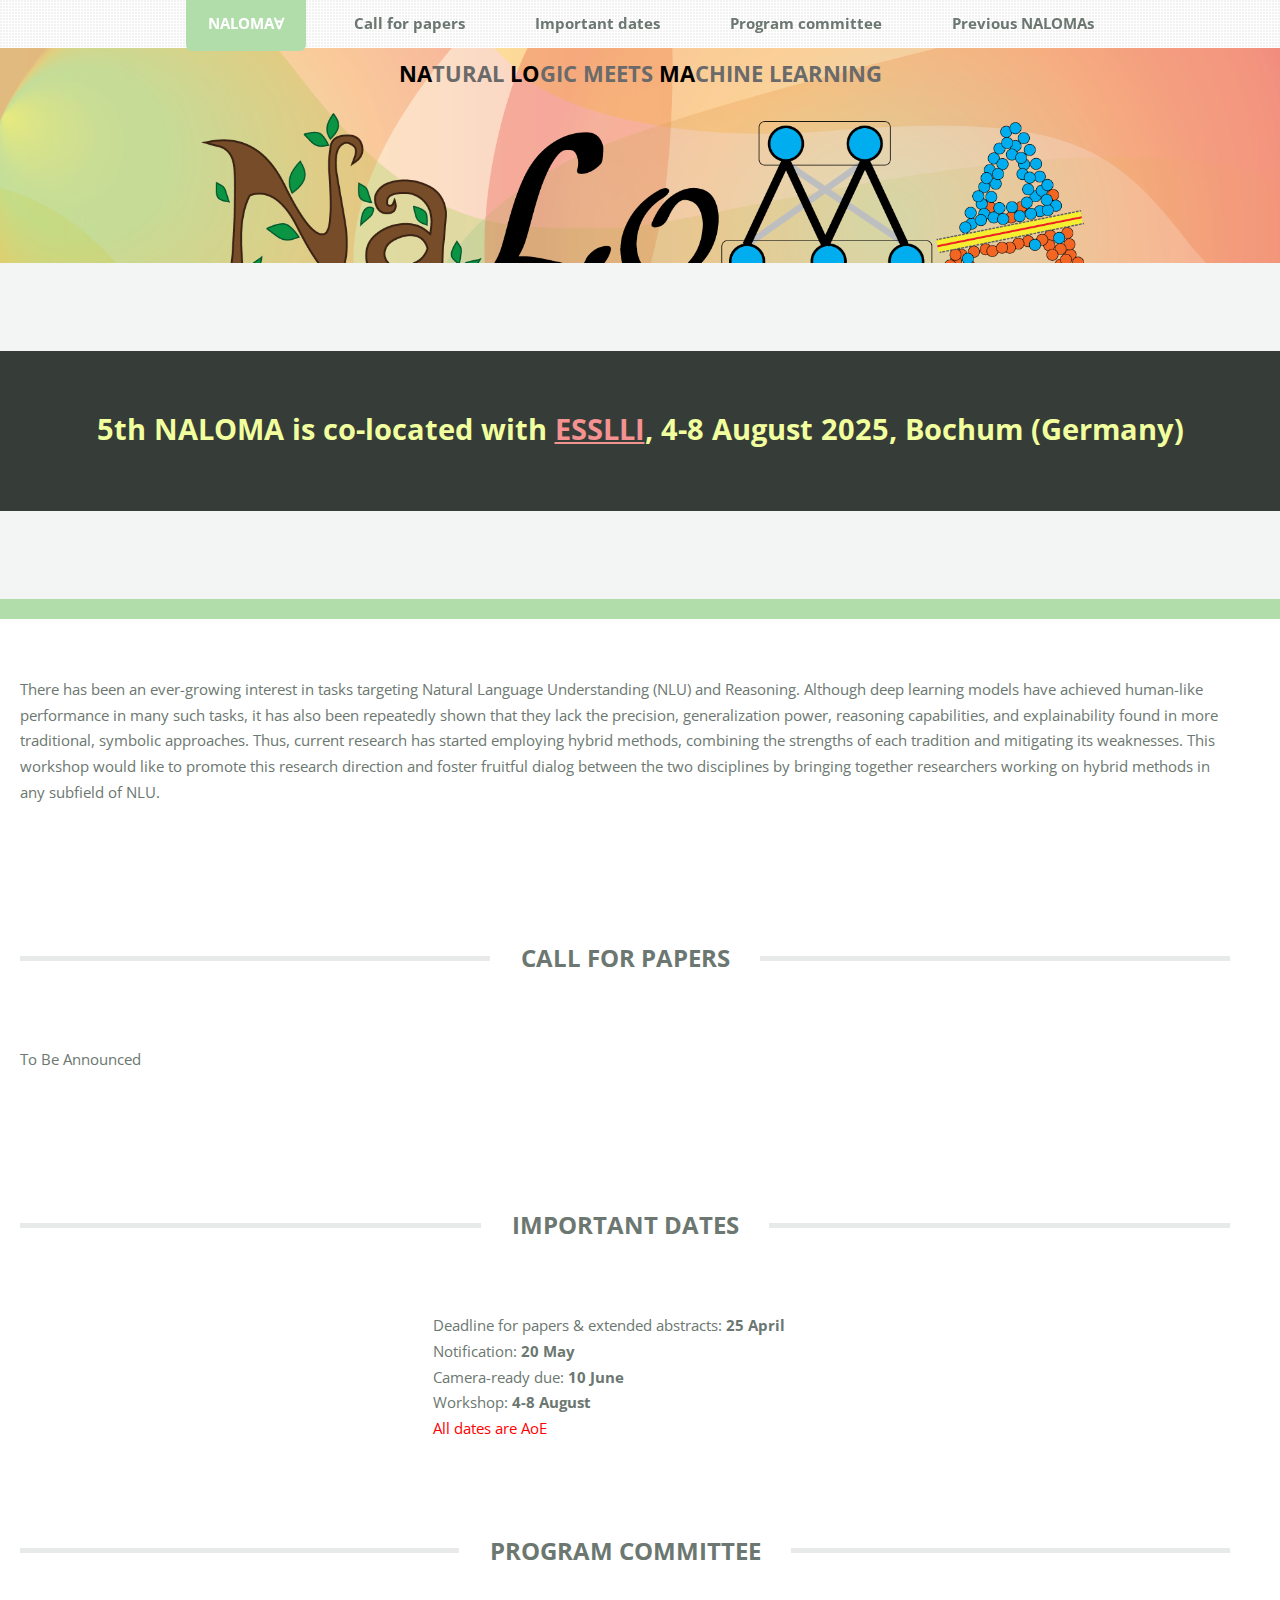
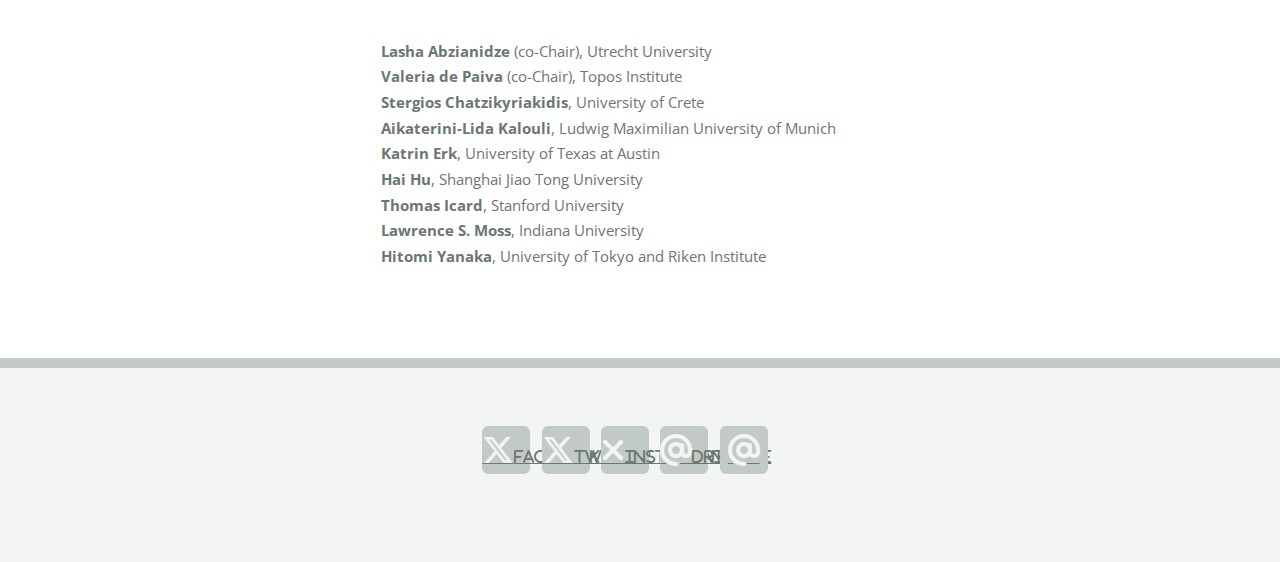
==== index.html @ 6dab135a "1s draft" ====
<!DOCTYPE HTML>
<!--
	TXT by HTML5 UP
	html5up.net | @ajlkn
	Free for personal and commercial use under the CCA 3.0 license (html5up.net/license)
-->
<html>
	<head>
		<title>NALOMA</title>
		<meta charset="utf-8" />
		<meta name="viewport" content="width=device-width, initial-scale=1, user-scalable=no" />
		<link rel="stylesheet" href="assets/css/main.css" />
		<link href="https://cdnjs.cloudflare.com/ajax/libs/font-awesome/6.5.0/css/all.min.css" rel="stylesheet">


	</head>
	<body class="homepage is-preload">
		<div id="page-wrapper">

			<!-- Header -->
				<header id="header">
					<div class="logo container">
						<div>
							<h1>NA</h1><p>tural</p> <h1>LO</h1><p>gic meets</p> <h1>MA</h1><p>chine learning</p> 
							<!-- <p>Natural Logic Meets Machine Learning</p> -->
						</div>
					</div>
				</header>

			<!-- Nav -->
				<nav id="nav">
					<ul>
						<li class="current"><a href="index.html">NALOMA∀</a></li>
						<li><a href="#call-for-papers">Call for papers</a></li>
						<li><a href="#important-dates">Important dates</a></li>
						<li><a href="#program-committee">Program committee</a></li>
						<!-- <li><a href="left-sidebar.html">left sidebar</a></li>
						<li><a href="right-sidebar.html">right sidebar</a></li>
						<li><a href="no-sidebar.html">no sidebar</a></li> -->
						<li>
							<a href="#">Previous NALOMAs</a>
							<ul>
								<li><a href="https://aclanthology.org/venues/naloma/">ACL Anthology Proceedings</a></li>
								<li><a href="https://sites.google.com/view/naloma4">NALOMA IV (2023)</a></li>
								<li><a href="https://sites.google.com/view/naloma22">NALOMA III (2022)</a></li>
								<li><a href="https://typo.uni-konstanz.de/naloma21/">NALOMA II (2021)</a></li>
								<li><a href="http://web.archive.org/web/20200923002008/https://typo.uni-konstanz.de/naloma20/">NALOMA I (2020)</a></li>
							</ul>
						</li>
					</ul>
				</nav>

			<!-- Banner -->
				<section id="banner">
					<div class="content">
						<h2>5th NALOMA is co-located with <a href="https://2025.esslli.eu/">ESSLLI</a>, 4-8 August 2025, Bochum (Germany)</h2>
						<!-- <a href="#main" class="button scrolly">Alright let's go</a> -->
					</div>
				</section>

			<!-- Main -->
				<section id="main">
					<div class="container">
						<div class="row gtr-200">
							<!-- <div class="col-12"> -->

								<!-- Highlight -->
									<!-- <section class="box highlight">
										<ul class="special">
											<li><a href="#" class="icon solid fa-search"><span class="label">Magnifier</span></a></li>
											<li><a href="#" class="icon solid fa-tablet-alt"><span class="label">Tablet</span></a></li>
											<li><a href="#" class="icon solid fa-flask"><span class="label">Flask</span></a></li>
											<li><a href="#" class="icon solid fa-cog"><span class="label">Cog?</span></a></li>
										</ul>
										<header>
											<h2>A random assortment of icons in circles</h2>
											<p>And some text that attempts to explain their significance</p>
										</header>
										<p>
											Phasellus quam turpis, feugiat sit amet ornare in, hendrerit in lectus. Praesent semper mod quis eget mi. Etiam eu<br />
											ante risus. Aliquam erat volutpat. Aliquam luctus et mattis lectus amet pulvinar. Nam nec turpis consequat.
										</p>
									</section> -->

							<!-- </div> -->
							<div class="col-12">

								<!-- Intro -->
									<section id="intro" class="box features">
										<!-- <h2 class="major"><span></span></h2> -->
										<div>
											<div class="row">
												<p>
													There has been an ever-growing interest in tasks targeting Natural Language Understanding (NLU) and Reasoning. Although deep learning models have achieved human-like performance in many such tasks, it has also been repeatedly shown that they lack the precision, generalization power, reasoning capabilities, and explainability found in more traditional, symbolic approaches. Thus, current research has started employing hybrid methods, combining the strengths of each tradition and mitigating its weaknesses. This workshop would like to promote this research direction and foster fruitful dialog between the two disciplines by bringing together researchers working on hybrid methods in any subfield of NLU.
												</p>
											</div>
										</div>
									</section>
								
								<!-- Call for papers -->
									<section id="call-for-papers" class="box features">
										<h2 class="major"><span>Call for Papers</span></h2>
										<div>
											<div class="row">
												<p>
													To Be Announced
												</p>
											</div>
										</div>
									</section>

								<!-- Important dates -->
									<section id="important-dates" class="box features">
										<h2 class="major"><span>Important Dates</span></h2>
										<div>
											<div class="row">
												<ul class="listing">
													<li>Deadline for papers &amp; extended abstracts: <b>25 April</b></li>
													<li>Notification: <b>20 May</b></li>
													<li>Camera-ready due: <b>10 June</b></li>
													<li>Workshop: <b>4-8 August</b></li>
													<li style="color:red">All dates are AoE</li>
												</ul>
											</div>
										</div>
									</section>
								<!-- Program committe -->
									<section id="program-committee" class="box features">
										<h2 class="major"><span>Program Committee</span></h2>
										<div>
											<div class="row">
												<ul class="listing">
													<li><b>Lasha Abzianidze</b> (co-Chair), Utrecht University</li>
													<li><b>Valeria de Paiva</b> (co-Chair), Topos Institute</li>
													<li><b>Stergios Chatzikyriakidis</b>, University of Crete</li>
													<li><b>Aikaterini-Lida Kalouli</b>, Ludwig Maximilian University of Munich</li>
													<li><b>Katrin Erk</b>, University of Texas at Austin</li>
													<li><b>Hai Hu</b>, Shanghai Jiao Tong University</li>
													<li><b>Thomas Icard</b>, Stanford University</li>
													<li><b>Lawrence S. Moss</b>, Indiana University</li>
													<li><b>Hitomi Yanaka</b>, University of Tokyo and Riken Institute</li>
												</ul>
											</div>
										</div>
									</section>

							</div>
						</div>
					</div>
				</section>

			<!-- Footer -->
				<footer id="footer">
					<div class="container">
						<div class="row gtr-200">
							<!-- <div class="col-12"> -->

								<!-- About -->
									<!-- <section>
										<h2 class="major"><span>What's this about?</span></h2>
										<p>
											This is <strong>TXT</strong>, yet another free responsive site template designed by
											<a href="http://twitter.com/ajlkn">AJ</a> for <a href="http://html5up.net">HTML5 UP</a>. It's released under the
											<a href="http://html5up.net/license/">Creative Commons Attribution</a> license so feel free to use it for
											whatever you're working on (personal or commercial), just be sure to give us credit for the design.
											That's basically it :)
										</p>
									</section> -->

							<!-- </div> -->
							<div class="col-12">

								<!-- Contact -->
									<section>
										<!-- <h2 class="major"><span>Get in touch</span></h2> -->
										<ul class="contact">
											<li><a class="fab fa-x-twitter" href="#"><span class="label">Facebook</span></a></li>
											<li><a class="fa-brands fa-x-twitter" href="#"><span class="label">Twitter</span></a></li>
											<li><a class="fas fa-times" href="#"><span class="label">Instagram</span></a></li>
											<li><a class="fab fa-at" href="#"><span class="label">Dribbble</span></a></li>
											<li><a class="fa fa-at" href="#"></a></li>
										</ul>
									</section>

							</div>
						</div>

						<!-- Copyright -->
							<!-- <div id="copyright">
								<ul class="menu">
									<li>&copy; Untitled. All rights reserved</li><li>Design: <a href="http://html5up.net">HTML5 UP</a></li>
								</ul>
							</div> -->
					</div>
				</footer>

		</div>

		<!-- Scripts -->
			<script src="assets/js/jquery.min.js"></script>
			<script src="assets/js/jquery.dropotron.min.js"></script>
			<script src="assets/js/jquery.scrolly.min.js"></script>
			<script src="assets/js/browser.min.js"></script>
			<script src="assets/js/breakpoints.min.js"></script>
			<script src="assets/js/util.js"></script>
			<script src="assets/js/main.js"></script>

	</body>
</html>
---- assets/css/main.css ----
@import url("fontawesome-all.min.css");
@import url("https://fonts.googleapis.com/css?family=Open+Sans:400,400italic,700,700italic|Open+Sans+Condensed:700");

/*
	TXT by HTML5 UP
	html5up.net | @ajlkn
	Free for personal and commercial use under the CCA 3.0 license (html5up.net/license)
*/

html, body, div, span, applet, object,
iframe, h1, h2, h3, h4, h5, h6, p, blockquote,
pre, a, abbr, acronym, address, big, cite,
code, del, dfn, em, img, ins, kbd, q, s, samp,
small, strike, strong, sub, sup, tt, var, b,
u, i, center, dl, dt, dd, ol, ul, li, fieldset,
form, label, legend, table, caption, tbody,
tfoot, thead, tr, th, td, article, aside,
canvas, details, embed, figure, figcaption,
footer, header, hgroup, menu, nav, output, ruby,
section, summary, time, mark, audio, video {
	margin: 0;
	padding: 0;
	border: 0;
	font-size: 100%;
	font: inherit;
	vertical-align: baseline;}

article, aside, details, figcaption, figure,
footer, header, hgroup, menu, nav, section {
	display: block;}

body {
	line-height: 1;
}

ol, ul {
	list-style: none;
}

blockquote, q {
	quotes: none;
}

	blockquote:before, blockquote:after, q:before, q:after {
		content: '';
		content: none;
	}

table {
	border-collapse: collapse;
	border-spacing: 0;
}

body {
	-webkit-text-size-adjust: none;
}

mark {
	background-color: transparent;
	color: inherit;
}

input::-moz-focus-inner {
	border: 0;
	padding: 0;
}

input, select, textarea {
	-moz-appearance: none;
	-webkit-appearance: none;
	-ms-appearance: none;
	appearance: none;
}

/* Basic */

	html {
		box-sizing: border-box;
	}

	*, *:before, *:after {
		box-sizing: inherit;
	}

	body {
		background: #f2f5f3;
	}

		body.is-preload *, body.is-preload *:before, body.is-preload *:after {
			-moz-animation: none !important;
			-webkit-animation: none !important;
			-ms-animation: none !important;
			animation: none !important;
			-moz-transition: none !important;
			-webkit-transition: none !important;
			-ms-transition: none !important;
			transition: none !important;
		}

	body, input, textarea, select {
		font-family: 'Open Sans', sans-serif;
		font-weight: 400;
		color: #6b7770;
		font-size: 13pt;
		line-height: 2em;
	}

	h1, h2, h3, h4, h5, h6 {
		font-family: 'Open Sans Condensed', sans-serif;
		font-weight: 700;
		text-transform: uppercase;
		color: #6b7770;
		margin: 0 0 0.5em 0;
		line-height: 1.3;
	}

	h1 a, h2 a, h3 a, h4 a, h5 a, h6 a {
		text-decoration: none;
		color: inherit;
	}

	h2 {
		font-size: 1.65em;
	}

		h2.major {
			position: relative;
			border-top: solid 5px #e7eae8;
			font-size: 1.65em;
			text-align: center;
			margin: 0 0 3em 0;
			top: 0.775em;
		}

			h2.major span {
				background: #fff;
				position: relative;
				display: inline-block;
				top: -0.775em;
				padding: 0 1.25em 0 1.25em;
			}

	h3, h4 {
		font-size: 1.25em;
	}

	a {
		color: #006376;
		text-decoration: underline;
	}

		a:hover {
			text-decoration: none;
		}

	b, strong {
		font-weight: 700;
		color: #6b7770;
	}

	i, em {
		font-style: italic;
	}

	br.clear {
		clear: both;
	}

	sub {
		position: relative;
		top: 0.5em;
		font-size: 0.8em;
	}

	sup {
		position: relative;
		top: -0.5em;
		font-size: 0.8em;
	}

	hr {
		border: 0;
		border-top: solid 2px #E7EAE8;
		margin: 0 0 3em 0;
	}

	blockquote {
		border-left: solid 5px #E7EAE8;
		padding: 1em 0 1em 1.5em;
		font-style: italic;
	}

	p, ul, ol, dl, table {
		margin-bottom: 3em;
	}

/* Section/Article */

	section, article {
		margin-bottom: 6em;
	}

		section > :last-child, section:last-child, article > :last-child, article:last-child {
			margin-bottom: 0;
		}

		.col-12 > section:before {
			content: ''; /* Creates an empty pseudo-element */
			display: block; /* Ensures it behaves like a block element */
			height: 60px; /* Adjust the height to create the offset */
			margin-top: -60px; /* Moves the element up to counteract the added space */
		}

	header > p {
		display: block;
		font-family: 'Open Sans Condensed', sans-serif;
		font-weight: 700;
		text-transform: uppercase;
		color: #c1cac5;
	}


/* Container */

	.container {
		margin: 0 auto;
		max-width: 100%;
		width: 64em;
	}

		@media screen and (max-width: 1680px) {

			.container {
				width: 75em;
			}

		}

		@media screen and (max-width: 1280px) {

			.container {
				width: calc(100% - 100px);
			}

		}

		@media screen and (max-width: 980px) {

			.container {
				width: calc(100% - 100px);
			}

		}

		@media screen and (max-width: 736px) {

			.container {
				width: calc(100% - 40px);
			}

		}

		@media screen and (max-width: 360px) {

			.container {
				width: calc(100% - 30px);
			}

		}

/* Row */

	.row {
		display: flex;
		flex-wrap: wrap;
		box-sizing: border-box;
		align-items: stretch;
	}

		.row > * {
			box-sizing: border-box;
		}

		.row.gtr-uniform > * > :last-child {
			margin-bottom: 0;
		}

		.row.aln-left {
			justify-content: flex-start;
		}

		.row.aln-center {
			justify-content: center;
		}

		.row.aln-right {
			justify-content: flex-end;
		}

		.row.aln-top {
			align-items: flex-start;
		}

		.row.aln-middle {
			align-items: center;
		}

		.row.aln-bottom {
			align-items: flex-end;
		}

		.row > .imp {
			order: -1;
		}

		.row > .col-1 {
			width: 8.33333%;
		}

		.row > .off-1 {
			margin-left: 8.33333%;
		}

		.row > .col-2 {
			width: 16.66667%;
		}

		.row > .off-2 {
			margin-left: 16.66667%;
		}

		.row > .col-3 {
			width: 25%;
		}

		.row > .off-3 {
			margin-left: 25%;
		}

		.row > .col-4 {
			width: 33.33333%;
		}

		.row > .off-4 {
			margin-left: 33.33333%;
		}

		.row > .col-5 {
			width: 41.66667%;
		}

		.row > .off-5 {
			margin-left: 41.66667%;
		}

		.row > .col-6 {
			width: 50%;
		}

		.row > .off-6 {
			margin-left: 50%;
		}

		.row > .col-7 {
			width: 58.33333%;
		}

		.row > .off-7 {
			margin-left: 58.33333%;
		}

		.row > .col-8 {
			width: 66.66667%;
		}

		.row > .off-8 {
			margin-left: 66.66667%;
		}

		.row > .col-9 {
			width: 75%;
		}

		.row > .off-9 {
			margin-left: 75%;
		}

		.row > .col-10 {
			width: 83.33333%;
		}

		.row > .off-10 {
			margin-left: 83.33333%;
		}

		.row > .col-11 {
			width: 91.66667%;
		}

		.row > .off-11 {
			margin-left: 91.66667%;
		}

		.row > .col-12 {
			width: 100%;
		}

		.row > .off-12 {
			margin-left: 100%;
		}

		.row.gtr-0 {
			margin-top: 0px;
			margin-left: 0px;
		}

			.row.gtr-0 > * {
				padding: 0px 0 0 0px;
			}

			.row.gtr-0.gtr-uniform {
				margin-top: 0px;
			}

				.row.gtr-0.gtr-uniform > * {
					padding-top: 0px;
				}

		.row.gtr-25 {
			margin-top: -12.5px;
			margin-left: -12.5px;
		}

			.row.gtr-25 > * {
				padding: 12.5px 0 0 12.5px;
			}

			.row.gtr-25.gtr-uniform {
				margin-top: -12.5px;
			}

				.row.gtr-25.gtr-uniform > * {
					padding-top: 12.5px;
				}

		.row.gtr-50 {
			margin-top: -25px;
			margin-left: -25px;
		}

			.row.gtr-50 > * {
				padding: 25px 0 0 25px;
			}

			.row.gtr-50.gtr-uniform {
				margin-top: -25px;
			}

				.row.gtr-50.gtr-uniform > * {
					padding-top: 25px;
				}

		.row {
			margin-top: -50px;
			margin-left: -50px;
		}

			.row > * {
				padding: 50px 0 0 50px;
			}

			.row.gtr-uniform {
				margin-top: -50px;
			}

				.row.gtr-uniform > * {
					padding-top: 50px;
				}

		.row.gtr-150 {
			margin-top: -75px;
			margin-left: -75px;
		}

			.row.gtr-150 > * {
				padding: 75px 0 0 75px;
			}

			.row.gtr-150.gtr-uniform {
				margin-top: -75px;
			}

				.row.gtr-150.gtr-uniform > * {
					padding-top: 75px;
				}

		.row.gtr-200 {
			margin-top: -100px;
			margin-left: -100px;
		}

			.row.gtr-200 > * {
				padding: 100px 0 0 100px;
			}

			.row.gtr-200.gtr-uniform {
				margin-top: -100px;
			}

				.row.gtr-200.gtr-uniform > * {
					padding-top: 100px;
				}

		@media screen and (max-width: 1680px) {

			.row {
				display: flex;
				flex-wrap: wrap;
				box-sizing: border-box;
				align-items: stretch;
			}

				.row > * {
					box-sizing: border-box;
				}

				.row.gtr-uniform > * > :last-child {
					margin-bottom: 0;
				}

				.row.aln-left {
					justify-content: flex-start;
				}

				.row.aln-center {
					justify-content: center;
				}

				.row.aln-right {
					justify-content: flex-end;
				}

				.row.aln-top {
					align-items: flex-start;
				}

				.row.aln-middle {
					align-items: center;
				}

				.row.aln-bottom {
					align-items: flex-end;
				}

				.row > .imp-xlarge {
					order: -1;
				}

				.row > .col-1-xlarge {
					width: 8.33333%;
				}

				.row > .off-1-xlarge {
					margin-left: 8.33333%;
				}

				.row > .col-2-xlarge {
					width: 16.66667%;
				}

				.row > .off-2-xlarge {
					margin-left: 16.66667%;
				}

				.row > .col-3-xlarge {
					width: 25%;
				}

				.row > .off-3-xlarge {
					margin-left: 25%;
				}

				.row > .col-4-xlarge {
					width: 33.33333%;
				}

				.row > .off-4-xlarge {
					margin-left: 33.33333%;
				}

				.row > .col-5-xlarge {
					width: 41.66667%;
				}

				.row > .off-5-xlarge {
					margin-left: 41.66667%;
				}

				.row > .col-6-xlarge {
					width: 50%;
				}

				.row > .off-6-xlarge {
					margin-left: 50%;
				}

				.row > .col-7-xlarge {
					width: 58.33333%;
				}

				.row > .off-7-xlarge {
					margin-left: 58.33333%;
				}

				.row > .col-8-xlarge {
					width: 66.66667%;
				}

				.row > .off-8-xlarge {
					margin-left: 66.66667%;
				}

				.row > .col-9-xlarge {
					width: 75%;
				}

				.row > .off-9-xlarge {
					margin-left: 75%;
				}

				.row > .col-10-xlarge {
					width: 83.33333%;
				}

				.row > .off-10-xlarge {
					margin-left: 83.33333%;
				}

				.row > .col-11-xlarge {
					width: 91.66667%;
				}

				.row > .off-11-xlarge {
					margin-left: 91.66667%;
				}

				.row > .col-12-xlarge {
					width: 100%;
				}

				.row > .off-12-xlarge {
					margin-left: 100%;
				}

				.row.gtr-0 {
					margin-top: 0px;
					margin-left: 0px;
				}

					.row.gtr-0 > * {
						padding: 0px 0 0 0px;
					}

					.row.gtr-0.gtr-uniform {
						margin-top: 0px;
					}

						.row.gtr-0.gtr-uniform > * {
							padding-top: 0px;
						}

				.row.gtr-25 {
					margin-top: -12.5px;
					margin-left: -12.5px;
				}

					.row.gtr-25 > * {
						padding: 12.5px 0 0 12.5px;
					}

					.row.gtr-25.gtr-uniform {
						margin-top: -12.5px;
					}

						.row.gtr-25.gtr-uniform > * {
							padding-top: 12.5px;
						}

				.row.gtr-50 {
					margin-top: -25px;
					margin-left: -25px;
				}

					.row.gtr-50 > * {
						padding: 25px 0 0 25px;
					}

					.row.gtr-50.gtr-uniform {
						margin-top: -25px;
					}

						.row.gtr-50.gtr-uniform > * {
							padding-top: 25px;
						}

				.row {
					margin-top: -50px;
					margin-left: -50px;
				}

					.row > * {
						padding: 50px 0 0 50px;
					}

					.row.gtr-uniform {
						margin-top: -50px;
					}

						.row.gtr-uniform > * {
							padding-top: 50px;
						}

				.row.gtr-150 {
					margin-top: -75px;
					margin-left: -75px;
				}

					.row.gtr-150 > * {
						padding: 75px 0 0 75px;
					}

					.row.gtr-150.gtr-uniform {
						margin-top: -75px;
					}

						.row.gtr-150.gtr-uniform > * {
							padding-top: 75px;
						}

				.row.gtr-200 {
					margin-top: -100px;
					margin-left: -100px;
				}

					.row.gtr-200 > * {
						padding: 100px 0 0 100px;
					}

					.row.gtr-200 .col-12 {
						padding: 50px 0 0 50px;
					}

					.row.gtr-200.gtr-uniform {
						margin-top: -100px;
					}

						.row.gtr-200.gtr-uniform > * {
							padding-top: 100px;
						}

		}

		@media screen and (max-width: 1280px) {

			.row {
				display: flex;
				flex-wrap: wrap;
				box-sizing: border-box;
				align-items: stretch;
			}

				.row > * {
					box-sizing: border-box;
				}

				.row.gtr-uniform > * > :last-child {
					margin-bottom: 0;
				}

				.row.aln-left {
					justify-content: flex-start;
				}

				.row.aln-center {
					justify-content: center;
				}

				.row.aln-right {
					justify-content: flex-end;
				}

				.row.aln-top {
					align-items: flex-start;
				}

				.row.aln-middle {
					align-items: center;
				}

				.row.aln-bottom {
					align-items: flex-end;
				}

				.row > .imp-large {
					order: -1;
				}

				.row > .col-1-large {
					width: 8.33333%;
				}

				.row > .off-1-large {
					margin-left: 8.33333%;
				}

				.row > .col-2-large {
					width: 16.66667%;
				}

				.row > .off-2-large {
					margin-left: 16.66667%;
				}

				.row > .col-3-large {
					width: 25%;
				}

				.row > .off-3-large {
					margin-left: 25%;
				}

				.row > .col-4-large {
					width: 33.33333%;
				}

				.row > .off-4-large {
					margin-left: 33.33333%;
				}

				.row > .col-5-large {
					width: 41.66667%;
				}

				.row > .off-5-large {
					margin-left: 41.66667%;
				}

				.row > .col-6-large {
					width: 50%;
				}

				.row > .off-6-large {
					margin-left: 50%;
				}

				.row > .col-7-large {
					width: 58.33333%;
				}

				.row > .off-7-large {
					margin-left: 58.33333%;
				}

				.row > .col-8-large {
					width: 66.66667%;
				}

				.row > .off-8-large {
					margin-left: 66.66667%;
				}

				.row > .col-9-large {
					width: 75%;
				}

				.row > .off-9-large {
					margin-left: 75%;
				}

				.row > .col-10-large {
					width: 83.33333%;
				}

				.row > .off-10-large {
					margin-left: 83.33333%;
				}

				.row > .col-11-large {
					width: 91.66667%;
				}

				.row > .off-11-large {
					margin-left: 91.66667%;
				}

				.row > .col-12-large {
					width: 100%;
				}

				.row > .off-12-large {
					margin-left: 100%;
				}

				.row.gtr-0 {
					margin-top: 0px;
					margin-left: 0px;
				}

					.row.gtr-0 > * {
						padding: 0px 0 0 0px;
					}

					.row.gtr-0.gtr-uniform {
						margin-top: 0px;
					}

						.row.gtr-0.gtr-uniform > * {
							padding-top: 0px;
						}

				.row.gtr-25 {
					margin-top: -10px;
					margin-left: -10px;
				}

					.row.gtr-25 > * {
						padding: 10px 0 0 10px;
					}

					.row.gtr-25.gtr-uniform {
						margin-top: -10px;
					}

						.row.gtr-25.gtr-uniform > * {
							padding-top: 10px;
						}

				.row.gtr-50 {
					margin-top: -20px;
					margin-left: -20px;
				}

					.row.gtr-50 > * {
						padding: 20px 0 0 20px;
					}

					.row.gtr-50.gtr-uniform {
						margin-top: -20px;
					}

						.row.gtr-50.gtr-uniform > * {
							padding-top: 20px;
						}

				.row {
					margin-top: -40px;
					margin-left: -40px;
				}

					.row > * {
						padding: 40px 0 0 40px;
					}

					.row.gtr-uniform {
						margin-top: -40px;
					}

						.row.gtr-uniform > * {
							padding-top: 40px;
						}

				.row.gtr-150 {
					margin-top: -60px;
					margin-left: -60px;
				}

					.row.gtr-150 > * {
						padding: 60px 0 0 60px;
					}

					.row.gtr-150.gtr-uniform {
						margin-top: -60px;
					}

						.row.gtr-150.gtr-uniform > * {
							padding-top: 60px;
						}

				.row.gtr-200 {
					margin-top: -80px;
					margin-left: -80px;
				}

					.row.gtr-200 > * {
						padding: 80px 0 0 80px;
					}

					.row.gtr-200.gtr-uniform {
						margin-top: -80px;
					}

						.row.gtr-200.gtr-uniform > * {
							padding-top: 80px;
						}

		}

		@media screen and (max-width: 980px) {

			.row {
				display: flex;
				flex-wrap: wrap;
				box-sizing: border-box;
				align-items: stretch;
			}

				.row > * {
					box-sizing: border-box;
				}

				.row.gtr-uniform > * > :last-child {
					margin-bottom: 0;
				}

				.row.aln-left {
					justify-content: flex-start;
				}

				.row.aln-center {
					justify-content: center;
				}

				.row.aln-right {
					justify-content: flex-end;
				}

				.row.aln-top {
					align-items: flex-start;
				}

				.row.aln-middle {
					align-items: center;
				}

				.row.aln-bottom {
					align-items: flex-end;
				}

				.row > .imp-medium {
					order: -1;
				}

				.row > .col-1-medium {
					width: 8.33333%;
				}

				.row > .off-1-medium {
					margin-left: 8.33333%;
				}

				.row > .col-2-medium {
					width: 16.66667%;
				}

				.row > .off-2-medium {
					margin-left: 16.66667%;
				}

				.row > .col-3-medium {
					width: 25%;
				}

				.row > .off-3-medium {
					margin-left: 25%;
				}

				.row > .col-4-medium {
					width: 33.33333%;
				}

				.row > .off-4-medium {
					margin-left: 33.33333%;
				}

				.row > .col-5-medium {
					width: 41.66667%;
				}

				.row > .off-5-medium {
					margin-left: 41.66667%;
				}

				.row > .col-6-medium {
					width: 50%;
				}

				.row > .off-6-medium {
					margin-left: 50%;
				}

				.row > .col-7-medium {
					width: 58.33333%;
				}

				.row > .off-7-medium {
					margin-left: 58.33333%;
				}

				.row > .col-8-medium {
					width: 66.66667%;
				}

				.row > .off-8-medium {
					margin-left: 66.66667%;
				}

				.row > .col-9-medium {
					width: 75%;
				}

				.row > .off-9-medium {
					margin-left: 75%;
				}

				.row > .col-10-medium {
					width: 83.33333%;
				}

				.row > .off-10-medium {
					margin-left: 83.33333%;
				}

				.row > .col-11-medium {
					width: 91.66667%;
				}

				.row > .off-11-medium {
					margin-left: 91.66667%;
				}

				.row > .col-12-medium {
					width: 100%;
				}

				.row > .off-12-medium {
					margin-left: 100%;
				}

				.row.gtr-0 {
					margin-top: 0px;
					margin-left: 0px;
				}

					.row.gtr-0 > * {
						padding: 0px 0 0 0px;
					}

					.row.gtr-0.gtr-uniform {
						margin-top: 0px;
					}

						.row.gtr-0.gtr-uniform > * {
							padding-top: 0px;
						}

				.row.gtr-25 {
					margin-top: -12.5px;
					margin-left: -12.5px;
				}

					.row.gtr-25 > * {
						padding: 12.5px 0 0 12.5px;
					}

					.row.gtr-25.gtr-uniform {
						margin-top: -12.5px;
					}

						.row.gtr-25.gtr-uniform > * {
							padding-top: 12.5px;
						}

				.row.gtr-50 {
					margin-top: -25px;
					margin-left: -25px;
				}

					.row.gtr-50 > * {
						padding: 25px 0 0 25px;
					}

					.row.gtr-50.gtr-uniform {
						margin-top: -25px;
					}

						.row.gtr-50.gtr-uniform > * {
							padding-top: 25px;
						}

				.row {
					margin-top: -50px;
					margin-left: -50px;
				}

					.row > * {
						padding: 50px 0 0 50px;
					}

					.row.gtr-uniform {
						margin-top: -50px;
					}

						.row.gtr-uniform > * {
							padding-top: 50px;
						}

				.row.gtr-150 {
					margin-top: -75px;
					margin-left: -75px;
				}

					.row.gtr-150 > * {
						padding: 75px 0 0 75px;
					}

					.row.gtr-150.gtr-uniform {
						margin-top: -75px;
					}

						.row.gtr-150.gtr-uniform > * {
							padding-top: 75px;
						}

				.row.gtr-200 {
					margin-top: -100px;
					margin-left: -100px;
				}

					.row.gtr-200 > * {
						padding: 100px 0 0 100px;
					}

					.row.gtr-200.gtr-uniform {
						margin-top: -100px;
					}

						.row.gtr-200.gtr-uniform > * {
							padding-top: 100px;
						}

		}

		@media screen and (max-width: 736px) {

			.row {
				display: flex;
				flex-wrap: wrap;
				box-sizing: border-box;
				align-items: stretch;
			}

				.row > * {
					box-sizing: border-box;
				}

				.row.gtr-uniform > * > :last-child {
					margin-bottom: 0;
				}

				.row.aln-left {
					justify-content: flex-start;
				}

				.row.aln-center {
					justify-content: center;
				}

				.row.aln-right {
					justify-content: flex-end;
				}

				.row.aln-top {
					align-items: flex-start;
				}

				.row.aln-middle {
					align-items: center;
				}

				.row.aln-bottom {
					align-items: flex-end;
				}

				.row > .imp-small {
					order: -1;
				}

				.row > .col-1-small {
					width: 8.33333%;
				}

				.row > .off-1-small {
					margin-left: 8.33333%;
				}

				.row > .col-2-small {
					width: 16.66667%;
				}

				.row > .off-2-small {
					margin-left: 16.66667%;
				}

				.row > .col-3-small {
					width: 25%;
				}

				.row > .off-3-small {
					margin-left: 25%;
				}

				.row > .col-4-small {
					width: 33.33333%;
				}

				.row > .off-4-small {
					margin-left: 33.33333%;
				}

				.row > .col-5-small {
					width: 41.66667%;
				}

				.row > .off-5-small {
					margin-left: 41.66667%;
				}

				.row > .col-6-small {
					width: 50%;
				}

				.row > .off-6-small {
					margin-left: 50%;
				}

				.row > .col-7-small {
					width: 58.33333%;
				}

				.row > .off-7-small {
					margin-left: 58.33333%;
				}

				.row > .col-8-small {
					width: 66.66667%;
				}

				.row > .off-8-small {
					margin-left: 66.66667%;
				}

				.row > .col-9-small {
					width: 75%;
				}

				.row > .off-9-small {
					margin-left: 75%;
				}

				.row > .col-10-small {
					width: 83.33333%;
				}

				.row > .off-10-small {
					margin-left: 83.33333%;
				}

				.row > .col-11-small {
					width: 91.66667%;
				}

				.row > .off-11-small {
					margin-left: 91.66667%;
				}

				.row > .col-12-small {
					width: 100%;
				}

				.row > .off-12-small {
					margin-left: 100%;
				}

				.row.gtr-0 {
					margin-top: 0px;
					margin-left: 0px;
				}

					.row.gtr-0 > * {
						padding: 0px 0 0 0px;
					}

					.row.gtr-0.gtr-uniform {
						margin-top: 0px;
					}

						.row.gtr-0.gtr-uniform > * {
							padding-top: 0px;
						}

				.row.gtr-25 {
					margin-top: -5px;
					margin-left: -5px;
				}

					.row.gtr-25 > * {
						padding: 5px 0 0 5px;
					}

					.row.gtr-25.gtr-uniform {
						margin-top: -5px;
					}

						.row.gtr-25.gtr-uniform > * {
							padding-top: 5px;
						}

				.row.gtr-50 {
					margin-top: -10px;
					margin-left: -10px;
				}

					.row.gtr-50 > * {
						padding: 10px 0 0 10px;
					}

					.row.gtr-50.gtr-uniform {
						margin-top: -10px;
					}

						.row.gtr-50.gtr-uniform > * {
							padding-top: 10px;
						}

				.row {
					margin-top: -20px;
					margin-left: -20px;
				}

					.row > * {
						padding: 20px 0 0 20px;
					}

					.row.gtr-uniform {
						margin-top: -20px;
					}

						.row.gtr-uniform > * {
							padding-top: 20px;
						}

				.row.gtr-150 {
					margin-top: -30px;
					margin-left: -30px;
				}

					.row.gtr-150 > * {
						padding: 30px 0 0 30px;
					}

					.row.gtr-150.gtr-uniform {
						margin-top: -30px;
					}

						.row.gtr-150.gtr-uniform > * {
							padding-top: 30px;
						}

				.row.gtr-200 {
					margin-top: -40px;
					margin-left: -40px;
				}

					.row.gtr-200 > * {
						padding: 40px 0 0 40px;
					}

					.row.gtr-200.gtr-uniform {
						margin-top: -40px;
					}

						.row.gtr-200.gtr-uniform > * {
							padding-top: 40px;
						}

		}

		@media screen and (max-width: 360px) {

			.row {
				display: flex;
				flex-wrap: wrap;
				box-sizing: border-box;
				align-items: stretch;
			}

				.row > * {
					box-sizing: border-box;
				}

				.row.gtr-uniform > * > :last-child {
					margin-bottom: 0;
				}

				.row.aln-left {
					justify-content: flex-start;
				}

				.row.aln-center {
					justify-content: center;
				}

				.row.aln-right {
					justify-content: flex-end;
				}

				.row.aln-top {
					align-items: flex-start;
				}

				.row.aln-middle {
					align-items: center;
				}

				.row.aln-bottom {
					align-items: flex-end;
				}

				.row > .imp-xsmall {
					order: -1;
				}

				.row > .col-1-xsmall {
					width: 8.33333%;
				}

				.row > .off-1-xsmall {
					margin-left: 8.33333%;
				}

				.row > .col-2-xsmall {
					width: 16.66667%;
				}

				.row > .off-2-xsmall {
					margin-left: 16.66667%;
				}

				.row > .col-3-xsmall {
					width: 25%;
				}

				.row > .off-3-xsmall {
					margin-left: 25%;
				}

				.row > .col-4-xsmall {
					width: 33.33333%;
				}

				.row > .off-4-xsmall {
					margin-left: 33.33333%;
				}

				.row > .col-5-xsmall {
					width: 41.66667%;
				}

				.row > .off-5-xsmall {
					margin-left: 41.66667%;
				}

				.row > .col-6-xsmall {
					width: 50%;
				}

				.row > .off-6-xsmall {
					margin-left: 50%;
				}

				.row > .col-7-xsmall {
					width: 58.33333%;
				}

				.row > .off-7-xsmall {
					margin-left: 58.33333%;
				}

				.row > .col-8-xsmall {
					width: 66.66667%;
				}

				.row > .off-8-xsmall {
					margin-left: 66.66667%;
				}

				.row > .col-9-xsmall {
					width: 75%;
				}

				.row > .off-9-xsmall {
					margin-left: 75%;
				}

				.row > .col-10-xsmall {
					width: 83.33333%;
				}

				.row > .off-10-xsmall {
					margin-left: 83.33333%;
				}

				.row > .col-11-xsmall {
					width: 91.66667%;
				}

				.row > .off-11-xsmall {
					margin-left: 91.66667%;
				}

				.row > .col-12-xsmall {
					width: 100%;
				}

				.row > .off-12-xsmall {
					margin-left: 100%;
				}

				.row.gtr-0 {
					margin-top: 0px;
					margin-left: 0px;
				}

					.row.gtr-0 > * {
						padding: 0px 0 0 0px;
					}

					.row.gtr-0.gtr-uniform {
						margin-top: 0px;
					}

						.row.gtr-0.gtr-uniform > * {
							padding-top: 0px;
						}

				.row.gtr-25 {
					margin-top: -3.75px;
					margin-left: -3.75px;
				}

					.row.gtr-25 > * {
						padding: 3.75px 0 0 3.75px;
					}

					.row.gtr-25.gtr-uniform {
						margin-top: -3.75px;
					}

						.row.gtr-25.gtr-uniform > * {
							padding-top: 3.75px;
						}

				.row.gtr-50 {
					margin-top: -7.5px;
					margin-left: -7.5px;
				}

					.row.gtr-50 > * {
						padding: 7.5px 0 0 7.5px;
					}

					.row.gtr-50.gtr-uniform {
						margin-top: -7.5px;
					}

						.row.gtr-50.gtr-uniform > * {
							padding-top: 7.5px;
						}

				.row {
					margin-top: -15px;
					margin-left: -15px;
				}

					.row > * {
						padding: 15px 0 0 15px;
					}

					.row.gtr-uniform {
						margin-top: -15px;
					}

						.row.gtr-uniform > * {
							padding-top: 15px;
						}

				.row.gtr-150 {
					margin-top: -22.5px;
					margin-left: -22.5px;
				}

					.row.gtr-150 > * {
						padding: 22.5px 0 0 22.5px;
					}

					.row.gtr-150.gtr-uniform {
						margin-top: -22.5px;
					}

						.row.gtr-150.gtr-uniform > * {
							padding-top: 22.5px;
						}

				.row.gtr-200 {
					margin-top: -30px;
					margin-left: -30px;
				}

					.row.gtr-200 > * {
						padding: 30px 0 0 30px;
					}

					.row.gtr-200.gtr-uniform {
						margin-top: -30px;
					}

						.row.gtr-200.gtr-uniform > * {
							padding-top: 30px;
						}

		}

/* Image */

	.image {
		position: relative;
		display: inline-block;
		border-radius: 8px;
	}

		.image img {
			display: block;
			width: 100%;
			border-radius: 8px;
		}

		.image:before {
			content: '';
			position: absolute;
			left: 0;
			top: 0;
			width: 100%;
			height: 100%;
			background: url("images/overlay.png");
			border-radius: 8px;
		}

		.image.fit {
			display: block;
			width: 100%;
		}

		.image.featured {
			display: block;
			width: 100%;
			margin: 0 0 2em 0;
		}

		.image.left {
			float: left;
			margin: 0 2em 2em 0;
		}

		.image.centered {
			display: block;
			margin: 0 0 2em 0;
		}

			.image.centered img {
				margin: 0 auto;
				width: auto;
			}

/* Button */

	input[type="button"],
	input[type="submit"],
	input[type="reset"],
	button,
	.button {
		-webkit-appearance: none;
		display: inline-block;
		font-family: 'Open Sans Condensed', sans-serif;
		font-weight: 700;
		text-transform: uppercase;
		text-decoration: none;
		background: #b1ddab;
		color: #fff;
		border: 0;
		line-height: 1em;
		border-radius: 8px;
		outline: 0;
		cursor: pointer;
		-moz-transition: background-color .2s ease-in-out;
		-webkit-transition: background-color .2s ease-in-out;
		-o-transition: background-color .2s ease-in-out;
		-ms-transition: background-color .2s ease-in-out;
		transition: background-color .2s ease-in-out;
		font-size: 1.25em;
		padding: 0.85em 1.85em;
		text-align: center;
	}

		input[type="button"]:hover,
		input[type="submit"]:hover,
		input[type="reset"]:hover,
		button:hover,
		.button:hover {
			background: #c1edbb;
		}

		input[type="button"]:active,
		input[type="submit"]:active,
		input[type="reset"]:active,
		button:active,
		.button:active {
			background: #a1cd9b;
		}

		input[type="button"].alt,
		input[type="submit"].alt,
		input[type="reset"].alt,
		button.alt,
		.button.alt {
			background: #c1cac5;
		}

			input[type="button"].alt:hover,
			input[type="submit"].alt:hover,
			input[type="reset"].alt:hover,
			button.alt:hover,
			.button.alt:hover {
				background: #ccd5d0;
			}

			input[type="button"].alt:active,
			input[type="submit"].alt:active,
			input[type="reset"].alt:active,
			button.alt:active,
			.button.alt:active {
				background: #b1bab5;
			}

		input[type="button"].large,
		input[type="submit"].large,
		input[type="reset"].large,
		button.large,
		.button.large {
			font-size: 1.65em;
		}

/* List */

	ul {
		list-style: disc;
		padding-left: 1em;
	}

		ul li {
			padding-left: 0.5em;
		}

	ol {
		list-style: decimal;
		padding-left: 1.25em;
	}

		ol li {
			padding-left: 0.25em;
		}

	.row > .listing {
		list-style-type: none; 
		padding-left: 0em; 
		margin: 0 auto;
	}

/* Divided */

	ul.divided {
		list-style: none;
		padding-left: 0;
	}

		ul.divided > li {
			border-top: solid 2px #e7eae8;
			padding-top: 2.35em;
			margin-top: 2.35em;
			padding-left: 0;
		}

			ul.divided > li:first-child {
				border-top: 0;
				padding-top: 0;
				margin-top: 0;
			}

/* Actions */

	ul.actions {
		list-style: none;
		padding-left: 0;
		text-align: center;
		margin: 2em 0 0 0;
	}

		ul.actions li {
			display: inline-block;
			margin: 0 0 0 1em;
			padding-left: 0;
		}

			ul.actions li:first-child {
				margin-left: 0;
			}

/* Contact */

	ul.contact {
		list-style: none;
		padding-left: 0;
		cursor: default;
	}

		ul.contact li {
			-moz-transition: top .15s ease-in-out;
			-webkit-transition: top .15s ease-in-out;
			-ms-transition: top .15s ease-in-out;
			transition: top .15s ease-in-out;
			position: relative;
			display: inline-block;
			margin: 0 0.25em 0 0.25em;
			top: 0;
			padding-left: 0;
		}

			ul.contact li a {
				-moz-transition: background-color .2s ease-in-out;
				-webkit-transition: background-color .2s ease-in-out;
				-ms-transition: background-color .2s ease-in-out;
				transition: background-color .2s ease-in-out;
				display: block;
				position: relative;
				width: 48px;
				height: 48px;
				border-radius: 6px;
				outline: 0;
				background: #c1cac5;
				text-align: center;
			}

				ul.contact li a:before {
					color: #f2f5f3;
					font-size: 32px;
					line-height: 48px;
				}

			ul.contact li:hover {
				top: -5px;
			}

				ul.contact li:hover a.fa-facebook {
					background-color: #3C5A98;
				}

				ul.contact li:hover a.fa-twitter {
					background-color: #2DAAE4;
				}

				ul.contact li:hover a.fa-dribbble {
					background-color: #C4376B;
				}

				ul.contact li:hover a.fa-linkedin {
					background-color: #006599;
				}

				ul.contact li:hover a.fa-instagram {
					background-color: #2E5E86;
				}

				ul.contact li:hover a.fa-google-plus {
					background-color: #DA2713;
				}

			ul.contact li:active {
				top: 0;
			}

/* Special */

	ul.special {
		list-style: none;
		padding-left: 0;
		cursor: default;
		position: relative;
		margin: -2em 0 4em -2em;
	}

		ul.special li {
			-moz-transition: top .15s ease-in-out;
			-webkit-transition: top .15s ease-in-out;
			-ms-transition: top .15s ease-in-out;
			transition: top .15s ease-in-out;
			position: relative;
			display: inline-block;
			top: 0;
			padding: 2em 0 0 2em;
		}

			ul.special li a {
				display: block;
				outline: 0;
			}

				ul.special li a:before {
					-moz-transition: background-color .2s ease-in-out;
					-webkit-transition: background-color .2s ease-in-out;
					-ms-transition: background-color .2s ease-in-out;
					transition: background-color .2s ease-in-out;
					display: block;
					text-align: center;
					background: #c1cac5;
					border-radius: 100%;
					width: 2.25em;
					height: 2.25em;
					line-height: 2.175em;
					font-size: 5em;
					color: #fff;
				}

			ul.special li:hover {
				top: -1em;
			}

				ul.special li:hover a:before {
					background: #b9d2ce;
				}

/* Meta */

	ul.meta {
		font-size: 0.85em;
		color: #a1aaa5;
		list-style: none;
		padding-left: 0;
	}

		ul.meta li {
			position: relative;
			display: inline-block;
			margin-left: 1em;
			padding-left: 0;
		}

			ul.meta li a {
				color: inherit;
				outline: 0;
			}

			ul.meta li:first-child {
				margin-left: 0;
			}

			ul.meta li:before {
				opacity: 0.5;
				cursor: default;
				margin-right: 0.5em;
			}

/* Menu */

	ul.menu {
		list-style: none;
		padding-left: 0;
	}

		ul.menu li {
			border-left: solid 1px #E7EAE8;
			display: inline-block;
			padding: 0 0 0 0.75em;
			margin: 0 0 0 0.75em;
		}

			ul.menu li:first-child {
				border-left: 0;
				margin-left: 0;
				padding-left: 0;
			}

/* Forms */

	form label {
		display: block;
		margin: 0 0 1em 0;
		font-family: 'Open Sans Condensed', sans-serif;
		font-weight: 700;
		text-transform: uppercase;
		color: #6b7770;
	}

	form input[type="text"],
	form input[type="email"],
	form input[type="password"],
	form select,
	form textarea {
		-webkit-appearance: none;
		display: block;
		width: 100%;
		border-radius: 8px;
		border: solid 2px #E7EAE8;
	}

		form input[type="text"]:focus,
		form input[type="email"]:focus,
		form input[type="password"]:focus,
		form select:focus,
		form textarea:focus {
			border-color: #a1cd9b;
		}

	form input[type="text"],
	form input[type="email"],
	form input[type="password"],
	form select {
		line-height: 3em;
		padding: 0 1em;
	}

	form textarea {
		min-height: 9em;
		padding: 1em;
	}

	form ::-webkit-input-placeholder {
		color: #555 !important;
	}

	form :-moz-placeholder {
		color: #555 !important;
	}

	form ::-moz-placeholder {
		color: #555 !important;
	}

	form :-ms-input-placeholder {
		color: #555 !important;
	}

	form ::-moz-focus-inner {
		border: 0;
	}

/* Tables */

	table {
		width: 100%;
	}

		table.default {
			width: 100%;
		}

			table.default tr {
				border-top: solid 2px #E7EAE8;
			}

				table.default tr:first-child {
					border-top: 0;
				}

			table.default td {
				padding: 0.5em 1em 0.5em 1em;
			}

			table.default th {
				text-align: left;
				padding: 0.5em 1em 0.5em 1em;
				margin: 0 0 1em 0;
				font-family: 'Open Sans Condensed', sans-serif;
				font-weight: 700;
				text-transform: uppercase;
				color: #6b7770;
			}

			table.default thead {
				background: #E7EAE8;
				color: #fff;
			}

/* Box */

	.box.highlight {
		text-align: center;
	}

		.box.highlight h2 {
			font-size: 3em;
			margin: 0 0 0.25em 0;
		}

		.box.highlight header > p {
			font-size: 1.65em;
			margin: 0 0 1.5em 0;
		}

	.box.feature {
		text-align: center;
	}

	.box.post header {
		margin: 0 0 2.5em 0;
	}

	.box.post h3 {
		font-size: 3em;
		margin: 0 0 0.25em 0;
	}

	.box.post header > p {
		font-size: 1.65em;
		margin: 0 0 0.5em 0;
	}

	.box.post ul.meta {
		margin: 0 0 0.5em 0;
	}

	.box.post-summary h3 {
		line-height: 1em;
		margin: 0 0 0.75em 0;
	}

	.box.post-summary .meta {
		margin: 0;
		line-height: 1em;
	}

	.box.page-content header {
		margin: 0 0 2.5em 0;
	}

	.box.page-content h2 {
		font-size: 3em;
		margin: 0 0 0.5em 0;
	}

	.box.page-content header > p {
		font-size: 1.65em;
		margin: 0 0 0.5em 0;
	}

	.box.page-content ul.meta {
		margin: 0 0 0.5em 0;
	}

/* Icons */

	.icon {
		text-decoration: none;
		position: relative;
		text-decoration: none;
	}

		.icon:before {
			-moz-osx-font-smoothing: grayscale;
			-webkit-font-smoothing: antialiased;
			display: inline-block;
			font-style: normal;
			font-variant: normal;
			text-rendering: auto;
			line-height: 1;
			text-transform: none !important;
			font-family: 'Font Awesome 5 Free';
			font-weight: 400;
		}

		.icon:before {
			line-height: inherit;
		}

		.icon > .label {
			display: none;
		}

		.icon.solid:before {
			font-weight: 900;
		}

		.icon.brands:before {
			font-family: 'Font Awesome 5 Brands';
		}

/* Page Wrapper */

	#page-wrapper > section {
		margin-bottom: 0;
	}

/* Header */

	#header {
		text-align: center;
		font-size: 2em;
		font-family: 'Open Sans Condensed', sans-serif;
		font-weight: 700;
		text-transform: uppercase;
		padding: .5em 0 8em 0;
		/* background: #fff; */
		background-image: url("../../images/cropped-naloma_bg2.png");
		background-position-y: 15%;
		background-size: 100%;
		margin: 0 auto;
	}

		#header .logo {
			position: relative;
			text-align: center;
			/* border-top: solid 5px #e7eae8; */
			/* background-image: url("../../images/cropped-naloma_bg2.png"); */
			/* top: 0.65em; */
		}

			#header .logo div {
				/*background: #fff;*/
				/* background-image: url("../../images/cropped-naloma_bg2.png"); */
				position: relative;
				display: inline-block;
				padding: 0 1.5em 0 1.5em;
				/* top: -0.65em; */
			}

			#header .logo h1 {
				display: inline;
				color: #000000;
			}

			#header .logo p {
				display: inline;
				color: #6a6a6a;
			}

/* Nav */

	body {
		padding-top: 3.25em;
	}

	#nav {
		position: fixed;
		top: 0;
		left: 0;
		z-index: 1000;
		background-color: rgba(255, 255, 255, 0.95);
		background-image: url("images/overlay.png");
		width: 100%;
		height: 3.25em;
		line-height: 3.25em;
		text-align: center;
		font-family: 'Open Sans Condensed', sans-serif;
		font-weight: 700;
		/* text-transform: uppercase; */
		cursor: default;
	}

		#nav ul {
			position: relative;
			z-index: 1001;
		}

		#nav li {
			display: inline-block;
			margin: 0 0.5em 0 0.5em;
			top: 0;
			position: relative;
			-moz-transition: top .15s ease-in-out;
			-webkit-transition: top .15s ease-in-out;
			-o-transition: top .15s ease-in-out;
			-ms-transition: top .15s ease-in-out;
			transition: top .15s ease-in-out;
		}

			#nav li > ul {
				display: none;
			}

			#nav li a, #nav li span {
				-moz-transition: background-color .075s ease-in-out, color .075s ease-in-out;
				-webkit-transition: background-color .075s ease-in-out, color .075s ease-in-out;
				-ms-transition: background-color .075s ease-in-out, color .075s ease-in-out;
				transition: background-color .075s ease-in-out, color .075s ease-in-out;
				position: relative;
				display: block;
				text-decoration: none;
				color: #6b7770;
				top: -6px;
				padding: 6px 1.5em 0.25em 1.5em;
				border-bottom-left-radius: 6px;
				border-bottom-right-radius: 6px;
				outline: 0;
			}

			#nav li:hover, #nav li.active {
				top: 3px;
			}

			#nav li:hover a, #nav li:hover span {
				background: #C1CAC5;
				color: #fff;
			}

			#nav li.active a, #nav li.active span {
				background: #C1CAC5;
				color: #fff;
			}

			#nav li.current a {
				background: #b1ddab;
				color: #fff;
			}

	.dropotron {
		list-style: none;
		background: #6B7770;
		color: #fff;
		border-radius: 6px;
		line-height: 2.75em;
		text-align: center;
		font-family: 'Open Sans Condensed', sans-serif;
		font-weight: 700;
		text-transform: uppercase;
		padding: 1em 0;
		text-align: left;
		min-width: 14em;
		margin-top: -1em;
		box-shadow: 0 1em 2em 0 rgba(0, 0, 0, 0.1);
	}

		.dropotron li {
			padding-left: 0;
		}

			.dropotron li > a, .dropotron li > span {
				display: block;
				color: #D7DAD8;
				text-decoration: none;
				padding: 0 1.25em;
			}

			.dropotron li:hover > a, .dropotron li:hover > span {
				color: #fff;
				background: #7B8780;
			}

			.dropotron li.active > a, .dropotron li.active > span {
				color: #fff;
				background: #7B8780;
			}

			.dropotron li:first-child {
				border-top: 0;
			}

		.dropotron.level-0 {
			margin-top: 1em;
			font-size: 0.9em;
		}

			.dropotron.level-0:before {
				content: '';
				position: absolute;
				left: 50%;
				margin-left: -1em;
				top: -0.65em;
				border-bottom: solid 1em #6B7770;
				border-left: solid 1em transparent;
				border-right: solid 1em transparent;
			}

/* Banner */

	#banner {
		position: relative;
		/* background-image: url("images/overlay.png"), url("images/overlay.png"), url("../../images/banner.jpg"); */
		/* background-position: top left, top left, center center; */
		/* background-repeat: repeat, repeat, no-repeat; */
		/* background-size: auto, auto, cover; */
		/* z-index: 1; */
		/* padding: 2em 0; */
	}

		#banner .content {
			position: relative;
			background-color: rgba(21, 28, 23, 0.85);
			/* background-image: url("images/overlay.png"), url("images/highlight.png"); */
			/* background-position: top left, center center; */
			/* background-size: auto, 100% 250%; */
			/* background-repeat: repeat, no-repeat; */
			text-align: center;
			margin: 0;
			padding: .8em 0 .3em 0;
		}

			#banner .content h2 {
				color: #f2ff9e;
				font-size: 2em;
				margin: 0 0 0.5em 0;
				text-transform: none;
			}

			#banner .content h2 a {
				color: #f49191;
				text-decoration: underline;
			}
			#banner .content h2 a:hover {
				color: #d82323;
			}

			#banner .content p {
				display: block;
				font-family: 'Open Sans Condensed', sans-serif;
				font-weight: 700;
				text-transform: uppercase;
				color: #575d59;
				font-size: 1.35em;
				margin: 0 0 1.25em 0;
			}

			#banner .content .button {
				-moz-transition: border-color .2s ease-in-out, color .2s ease-in-out;
				-webkit-transition: border-color .2s ease-in-out, color .2s ease-in-out;
				-ms-transition: border-color .2s ease-in-out, color .2s ease-in-out;
				transition: border-color .2s ease-in-out, color .2s ease-in-out;
				color: #b4b7b5;
				background: transparent !important;
				border: solid 4px #575d59;
				border-color: rgba(87, 93, 89, 0.35);
				font-size: 1.5em;
			}

				#banner .content .button:hover {
					color: #e4e7e5;
					border-color: rgba(87, 93, 89, 0.75);
				}

				#banner .content .button:active {
					color: #fff;
					border-color: #616763;
				}

/* Main */

	#main {
		background: #fff;
		border-top: solid 5px #b1ddab;
		border-bottom: solid 5px #c1cac5;
		border-top-width: 10px;
		border-bottom-width: 10px;
		padding: 6em 0 6em 0;
	}

/* Sidebar + Content */

	.sidebar h2.major {
		text-align: left;
		margin: 0 0 1.5em 0;
	}

		.sidebar h2.major span {
			padding-left: 0;
		}

/* Footer */

	#footer {
		text-align: center;
		padding: 4em 0 4em 0;
	}

		#footer a {
			color: inherit;
		}

		#footer h2.major {
			margin: 0 0 1.5em 0;
		}

			#footer h2.major span {
				background: #f2f5f3;
			}

/* Copyright */

	#copyright {
		display: inline-block;
		background: #e7eae8;
		padding: 0.75em 2em 0.75em 2em;
		border-radius: 8px;
		color: #8b9790;
		margin: 4em 0 0 0;
	}

		#copyright a {
			color: inherit;
		}

		#copyright .menu {
			margin: 0;
		}

			#copyright .menu li {
				border-color: #C1CAC5;
				border-width: 2px;
				line-height: 1em;
			}

/* XLarge */

	@media screen and (max-width: 1680px) {

		/* Basic */

			body, input, textarea, select {
				font-size: 12pt;
				line-height: 1.75em;
			}

	}

/* Large */

	@media screen and (max-width: 1280px) {

		/* Basic */

			body, input, textarea, select {
				font-size: 11pt;
			}

		/* Special */

			ul.special li a:before {
				font-size: 60px;
			}

		/* Box */

			.box.highlight h2 {
				font-size: 2.5em;
			}

			.box.highlight header > p {
				font-size: 1.25em;
			}

			.box.post h3 {
				font-size: 2.5em;
			}

			.box.post header > p {
				font-size: 1.25em;
			}

		/* Header */

			#header {
				font-size: 1.5em;
			}

		/* Banner */

			#banner {
				padding: 6em 0;
			}

				#banner .content {
					padding: 4em 0 3em 0;
				}

					#banner .content h2 {
						margin: 0 0 0.65em 0;
					}

					#banner .content p {
						margin: 0 0 1em 0;
					}

		/* Main */

			#main {
				border-top-width: 20px;
				border-bottom-width: 10px;
			}

		/* Footer */

			#footer {
				padding: 6em 0 6em 0;
			}

	}

/* Medium */

	#navPanel, #titleBar {
		display: none;
	}

	@media screen and (max-width: 980px) {

		/* Basic */

			html, body {
				overflow-x: hidden;
			}

		/* Box */

			.box br {
				display: none;
			}

		/* Header */

			#header {
				display: none;
			}

		/* Banner */

			#banner {
				padding: calc(14em + 44px) 0 14em 0;
			}

		/* Nav */

			#nav {
				display: none;
			}

		/* Main */

			#main {
				border-top-width: 0;
			}

		/* Sidebar */

			.sidebar {
				border-top: solid 2px #e7eae8;
				padding-top: 50px;
			}

		/* Nav */

			body {
				padding-top: 44px;
			}

				body.homepage {
					padding-top: 0;
				}

			#page-wrapper {
				-moz-backface-visibility: hidden;
				-webkit-backface-visibility: hidden;
				-ms-backface-visibility: hidden;
				backface-visibility: hidden;
				-moz-transition: -moz-transform 0.5s ease;
				-webkit-transition: -webkit-transform 0.5s ease;
				-ms-transition: -ms-transform 0.5s ease;
				transition: transform 0.5s ease;
				padding-bottom: 1px;
			}

			#titleBar {
				-moz-backface-visibility: hidden;
				-webkit-backface-visibility: hidden;
				-ms-backface-visibility: hidden;
				backface-visibility: hidden;
				-moz-transition: -moz-transform 0.5s ease;
				-webkit-transition: -webkit-transform 0.5s ease;
				-ms-transition: -ms-transform 0.5s ease;
				transition: transform 0.5s ease;
				display: block;
				height: 44px;
				left: 0;
				position: fixed;
				top: 0;
				width: 100%;
				z-index: 10001;
				background-color: rgba(21, 38, 23, 0.8);
				background-image: url("images/overlay.png");
			}

				#titleBar .title {
					display: block;
					position: relative;
					font-family: 'Open Sans Condensed', sans-serif;
					font-weight: 700;
					text-transform: uppercase;
					font-size: 1.25em;
					line-height: 44px;
					color: #fff;
					z-index: 1000;
					text-align: center;
				}

				#titleBar .toggle {
					text-decoration: none;
					position: absolute;
					left: 0;
					top: 0;
					width: 80px;
					height: 60px;
					z-index: 1001;
				}

					#titleBar .toggle:before {
						-moz-osx-font-smoothing: grayscale;
						-webkit-font-smoothing: antialiased;
						display: inline-block;
						font-style: normal;
						font-variant: normal;
						text-rendering: auto;
						line-height: 1;
						text-transform: none !important;
						font-family: 'Font Awesome 5 Free';
						font-weight: 900;
					}

					#titleBar .toggle:before {
						display: inline-block;
						text-decoration: none;
						position: absolute;
						left: 0;
						top: 0;
						background: #b1ddab;
						width: 44px;
						height: 44px;
						content: '\f0c9';
						color: #fff;
						text-align: center;
						line-height: 44px;
						font-size: 20px;
					}

					#titleBar .toggle:active:before {
						background-color: #a1cd9b;
					}

			#navPanel {
				-moz-backface-visibility: hidden;
				-webkit-backface-visibility: hidden;
				-ms-backface-visibility: hidden;
				backface-visibility: hidden;
				-moz-transform: translateX(-275px);
				-webkit-transform: translateX(-275px);
				-ms-transform: translateX(-275px);
				transform: translateX(-275px);
				-moz-transition: -moz-transform 0.5s ease;
				-webkit-transition: -webkit-transform 0.5s ease;
				-ms-transition: -ms-transform 0.5s ease;
				transition: transform 0.5s ease;
				display: block;
				height: 100%;
				left: 0;
				overflow-y: auto;
				position: fixed;
				top: 0;
				width: 275px;
				z-index: 10002;
				background-color: #353c37;
				background-image: url("images/overlay.png"), -moz-linear-gradient(top, rgba(0, 0, 0, 0), rgba(0, 0, 0, 0.5));
				background-image: url("images/overlay.png"), -webkit-linear-gradient(top, rgba(0, 0, 0, 0), rgba(0, 0, 0, 0.5));
				background-image: url("images/overlay.png"), -ms-linear-gradient(top, rgba(0, 0, 0, 0), rgba(0, 0, 0, 0.5));
				background-image: url("images/overlay.png"), linear-gradient(top, rgba(0, 0, 0, 0), rgba(0, 0, 0, 0.5));
				background-repeat: repeat, no-repeat;
				background-size: auto, 100% 100%;
				font-family: 'Open Sans Condensed', sans-serif;
				font-weight: 700;
				text-transform: uppercase;
				font-size: 1.25em;
				box-shadow: inset -3px 0px 10px 0px rgba(0, 0, 0, 0.25);
			}

				#navPanel nav {
					position: relative;
					z-index: 1000;
				}

				#navPanel .link {
					display: block;
					color: inherit;
					text-decoration: none;
					height: 44px;
					line-height: 44px;
					padding: 0 1em 0 1em;
					color: #888;
					color: rgba(255, 255, 255, 0.5);
					border-top: solid 2px rgba(87, 93, 89, 0.15);
					font-size: 0.8em;
				}

					#navPanel .link:first-child {
						border-top: 0;
					}

				#navPanel .indent-1 {
					display: inline-block;
					width: 1em;
				}

				#navPanel .indent-2 {
					display: inline-block;
					width: 2em;
				}

				#navPanel .indent-3 {
					display: inline-block;
					width: 3em;
				}

				#navPanel .indent-4 {
					display: inline-block;
					width: 4em;
				}

				#navPanel .indent-5 {
					display: inline-block;
					width: 5em;
				}

				#navPanel .depth-0 {
					color: #fff;
				}

			body.navPanel-visible #page-wrapper {
				-moz-transform: translateX(275px);
				-webkit-transform: translateX(275px);
				-ms-transform: translateX(275px);
				transform: translateX(275px);
			}

			body.navPanel-visible #titleBar {
				-moz-transform: translateX(275px);
				-webkit-transform: translateX(275px);
				-ms-transform: translateX(275px);
				transform: translateX(275px);
			}

			body.navPanel-visible #navPanel {
				-moz-transform: translateX(0);
				-webkit-transform: translateX(0);
				-ms-transform: translateX(0);
				transform: translateX(0);
			}

	}

/* Small */

	@media screen and (max-width: 736px) {

		/* Basic */

			body, input, textarea, select {
				font-size: 11pt;
			}

			h2 {
				font-size: 1.25em;
			}

				h2.major {
					font-size: 1.25em;
					margin: 0 0 2em 0;
				}

					h2.major span {
						padding: 0 1em;
					}

		/* Section/Article */

			section, article {
				margin-bottom: 2em;
			}

		/* Button */

			input[type="button"],
			input[type="submit"],
			input[type="reset"],
			button,
			.button {
				display: block;
				width: 100%;
			}

				input[type="button"].large,
				input[type="submit"].large,
				input[type="reset"].large,
				button.large,
				.button.large {
					font-size: 1.25em;
				}

		/* Actions */

			ul.actions li {
				display: block;
				margin: 1em 0 0 0;
			}

				ul.actions li:first-child {
					margin-top: 0;
				}

		/* Special */

			ul.special {
				margin: -0.75em 0 2em -0.75em;
			}

				ul.special li {
					padding: 0.75em 0 0 0.75em;
				}

					ul.special li a:before {
						font-size: 28px;
					}

		/* Box */

			.box.highlight h2 {
				font-size: 2em;
			}

			.box.highlight header > p {
				font-size: 1.25em;
			}

			.box.post h3 {
				font-size: 2em;
			}

			.box.post header > p {
				font-size: 1.25em;
			}

			.box.page-content h2 {
				font-size: 2em;
			}

			.box.page-content header > p {
				font-size: 1.25em;
			}

		/* Banner */

			#banner {
				padding: calc(6em + 44px) 0 6em 0;
			}

				#banner .content {
					padding: 4em 2.5em 3em 2.5em;
				}

					#banner .content h2 {
						font-size: 2em;
					}

					#banner .content p {
						font-size: 1.25em;
					}

		/* Main */

			#main {
				padding: 3em 0;
			}

		/* Sidebar */

			.sidebar {
				border-top: solid 2px #e7eae8;
				padding-top: 50px;
				margin-top: 30px;
			}

		/* Footer */

			#footer {
				padding: 3em 0;
			}

		/* Copyright */

			#copyright .menu li {
				display: block;
				border-left: 0;
				padding-left: 0;
				line-height: 1.75em;
			}

	}

/* Small */

	@media screen and (max-width: 360px) {

		/* Basic */

			body, input, textarea, select {
				font-size: 10pt;
			}

	}
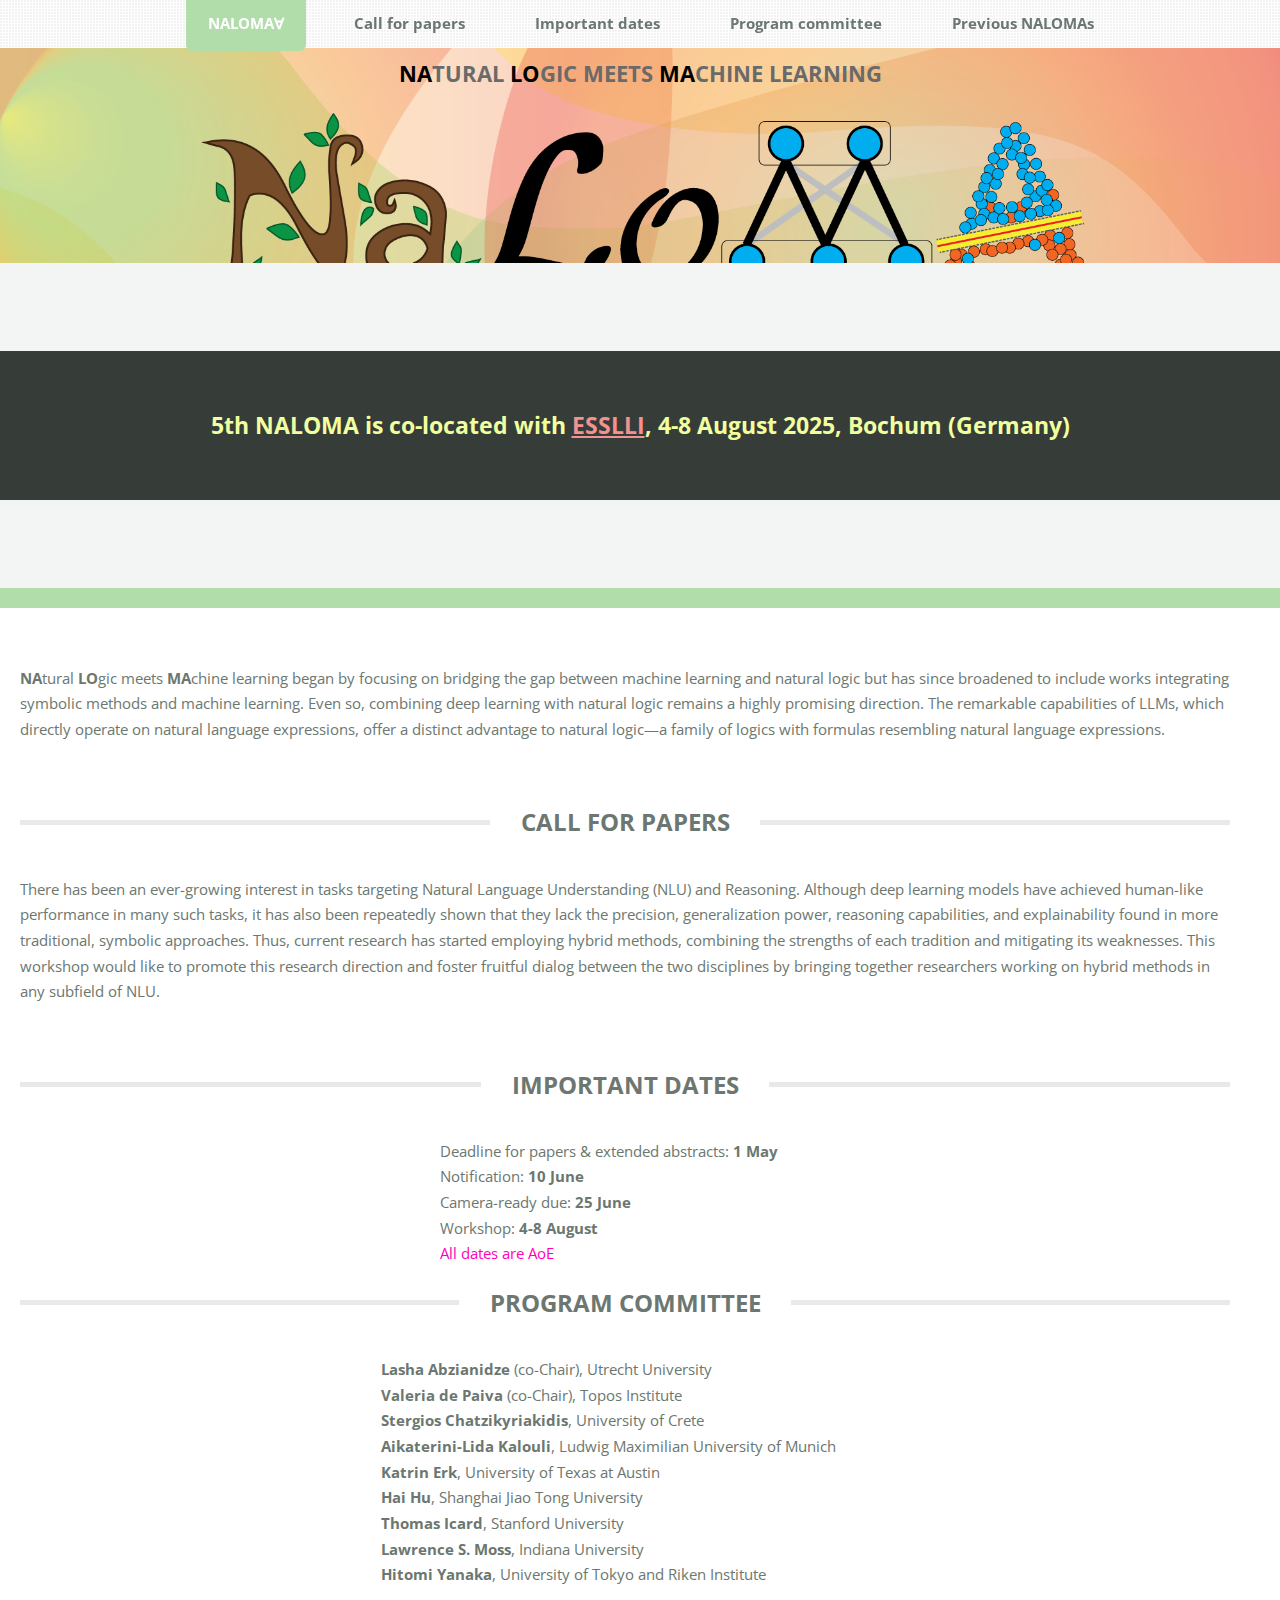
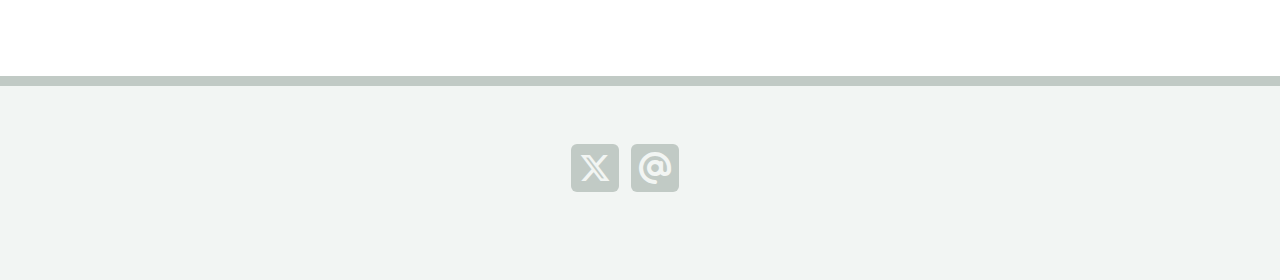
==== commit 702a4454: "spacing and change intro text" ====
--- a/index.html
+++ b/index.html
@@ -21,7 +21,7 @@
 				<header id="header">
 					<div class="logo container">
 						<div>
-							<h1>NA</h1><p>tural</p> <h1>LO</h1><p>gic meets</p> <h1>MA</h1><p>chine learning</p> 
+							<span id="logo" style="display: none;">NALOMA∀</span><h1>NA</h1><p>tural</p> <h1>LO</h1><p>gic meets</p> <h1>MA</h1><p>chine learning</p> 
 							<!-- <p>Natural Logic Meets Machine Learning</p> -->
 						</div>
 					</div>
@@ -91,7 +91,7 @@
 										<div>
 											<div class="row">
 												<p>
-													There has been an ever-growing interest in tasks targeting Natural Language Understanding (NLU) and Reasoning. Although deep learning models have achieved human-like performance in many such tasks, it has also been repeatedly shown that they lack the precision, generalization power, reasoning capabilities, and explainability found in more traditional, symbolic approaches. Thus, current research has started employing hybrid methods, combining the strengths of each tradition and mitigating its weaknesses. This workshop would like to promote this research direction and foster fruitful dialog between the two disciplines by bringing together researchers working on hybrid methods in any subfield of NLU.
+													<b>NA</b>tural <b>LO</b>gic meets <b>MA</b>chine learning began by focusing on bridging the gap between machine learning and natural logic but has since broadened to include works integrating symbolic methods and machine learning. Even so, combining deep learning with natural logic remains a highly promising direction. The remarkable capabilities of LLMs, which directly operate on natural language expressions, offer a distinct advantage to natural logic&mdash;a family of logics with formulas resembling natural language expressions.  
 												</p>
 											</div>
 										</div>
@@ -103,7 +103,7 @@
 										<div>
 											<div class="row">
 												<p>
-													To Be Announced
+													There has been an ever-growing interest in tasks targeting Natural Language Understanding (NLU) and Reasoning. Although deep learning models have achieved human-like performance in many such tasks, it has also been repeatedly shown that they lack the precision, generalization power, reasoning capabilities, and explainability found in more traditional, symbolic approaches. Thus, current research has started employing hybrid methods, combining the strengths of each tradition and mitigating its weaknesses. This workshop would like to promote this research direction and foster fruitful dialog between the two disciplines by bringing together researchers working on hybrid methods in any subfield of NLU.
 												</p>
 											</div>
 										</div>
@@ -115,11 +115,11 @@
 										<div>
 											<div class="row">
 												<ul class="listing">
-													<li>Deadline for papers &amp; extended abstracts: <b>25 April</b></li>
-													<li>Notification: <b>20 May</b></li>
-													<li>Camera-ready due: <b>10 June</b></li>
+													<li>Deadline for papers &amp; extended abstracts: <b>1 May</b></li>
+													<li>Notification: <b>10 June</b></li>
+													<li>Camera-ready due: <b>25 June</b></li>
 													<li>Workshop: <b>4-8 August</b></li>
-													<li style="color:red">All dates are AoE</li>
+													<li style="color:rgb(255, 0, 187)">All dates are AoE</li>
 												</ul>
 											</div>
 										</div>
@@ -174,11 +174,8 @@
 									<section>
 										<!-- <h2 class="major"><span>Get in touch</span></h2> -->
 										<ul class="contact">
-											<li><a class="fab fa-x-twitter" href="#"><span class="label">Facebook</span></a></li>
-											<li><a class="fa-brands fa-x-twitter" href="#"><span class="label">Twitter</span></a></li>
-											<li><a class="fas fa-times" href="#"><span class="label">Instagram</span></a></li>
-											<li><a class="fab fa-at" href="#"><span class="label">Dribbble</span></a></li>
-											<li><a class="fa fa-at" href="#"></a></li>
+											<li><a class="fa-brands fa-x-twitter" style="text-decoration: none;" href="https://x.com/nalomameeting"></a></li>
+											<li><a class="fa fa-at" style="text-decoration: none;" href="mailto:lasha.abzianidze@gmail.com"></a></li>
 										</ul>
 									</section>
 
--- a/assets/css/main.css
+++ b/assets/css/main.css
@@ -128,7 +128,7 @@
 			border-top: solid 5px #e7eae8;
 			font-size: 1.65em;
 			text-align: center;
-			margin: 0 0 3em 0;
+			margin: 0 0 1.6em 0;
 			top: 0.775em;
 		}
 
@@ -197,7 +197,7 @@
 /* Section/Article */
 
 	section, article {
-		margin-bottom: 6em;
+		margin-bottom: 1em;
 	}
 
 		section > :last-child, section:last-child, article > :last-child, article:last-child {
@@ -205,10 +205,10 @@
 		}
 
 		.col-12 > section:before {
-			content: ''; /* Creates an empty pseudo-element */
-			display: block; /* Ensures it behaves like a block element */
-			height: 60px; /* Adjust the height to create the offset */
-			margin-top: -60px; /* Moves the element up to counteract the added space */
+			content: ''; 
+			display: block; 
+			height: 50px; 
+			margin-top: -50px; 
 		}
 
 	header > p {
@@ -2524,7 +2524,7 @@
 
 			#banner .content h2 {
 				color: #f2ff9e;
-				font-size: 2em;
+				font-size: 1.6em;
 				margin: 0 0 0.5em 0;
 				text-transform: none;
 			}
@@ -2748,11 +2748,21 @@
 			}
 
 		/* Banner */
-
+			/* #FIXED The background image is moved to banner from the header */
 			#banner {
-				padding: calc(14em + 44px) 0 14em 0;
-			}
-
+				padding: calc(14em + 44px) 0 2em 0;
+				background-image: url("../../images/cropped-naloma_bg2.png");
+				background-repeat: repeat-x;
+				background-position-y: 0%;
+				background-size: 100%;
+			}
+
+			#banner:before {
+				text-align: center;
+				display: block;
+				content: "Natural Logic Meets Machine Learning";
+				font-weight: bold;
+			}
 		/* Nav */
 
 			#nav {
@@ -3005,7 +3015,7 @@
 		/* Section/Article */
 
 			section, article {
-				margin-bottom: 2em;
+				margin-bottom: 1em;
 			}
 
 		/* Button */
@@ -3081,7 +3091,7 @@
 		/* Banner */
 
 			#banner {
-				padding: calc(6em + 44px) 0 6em 0;
+				padding: calc(6em + 44px) 0 2em 0;
 			}
 
 				#banner .content {
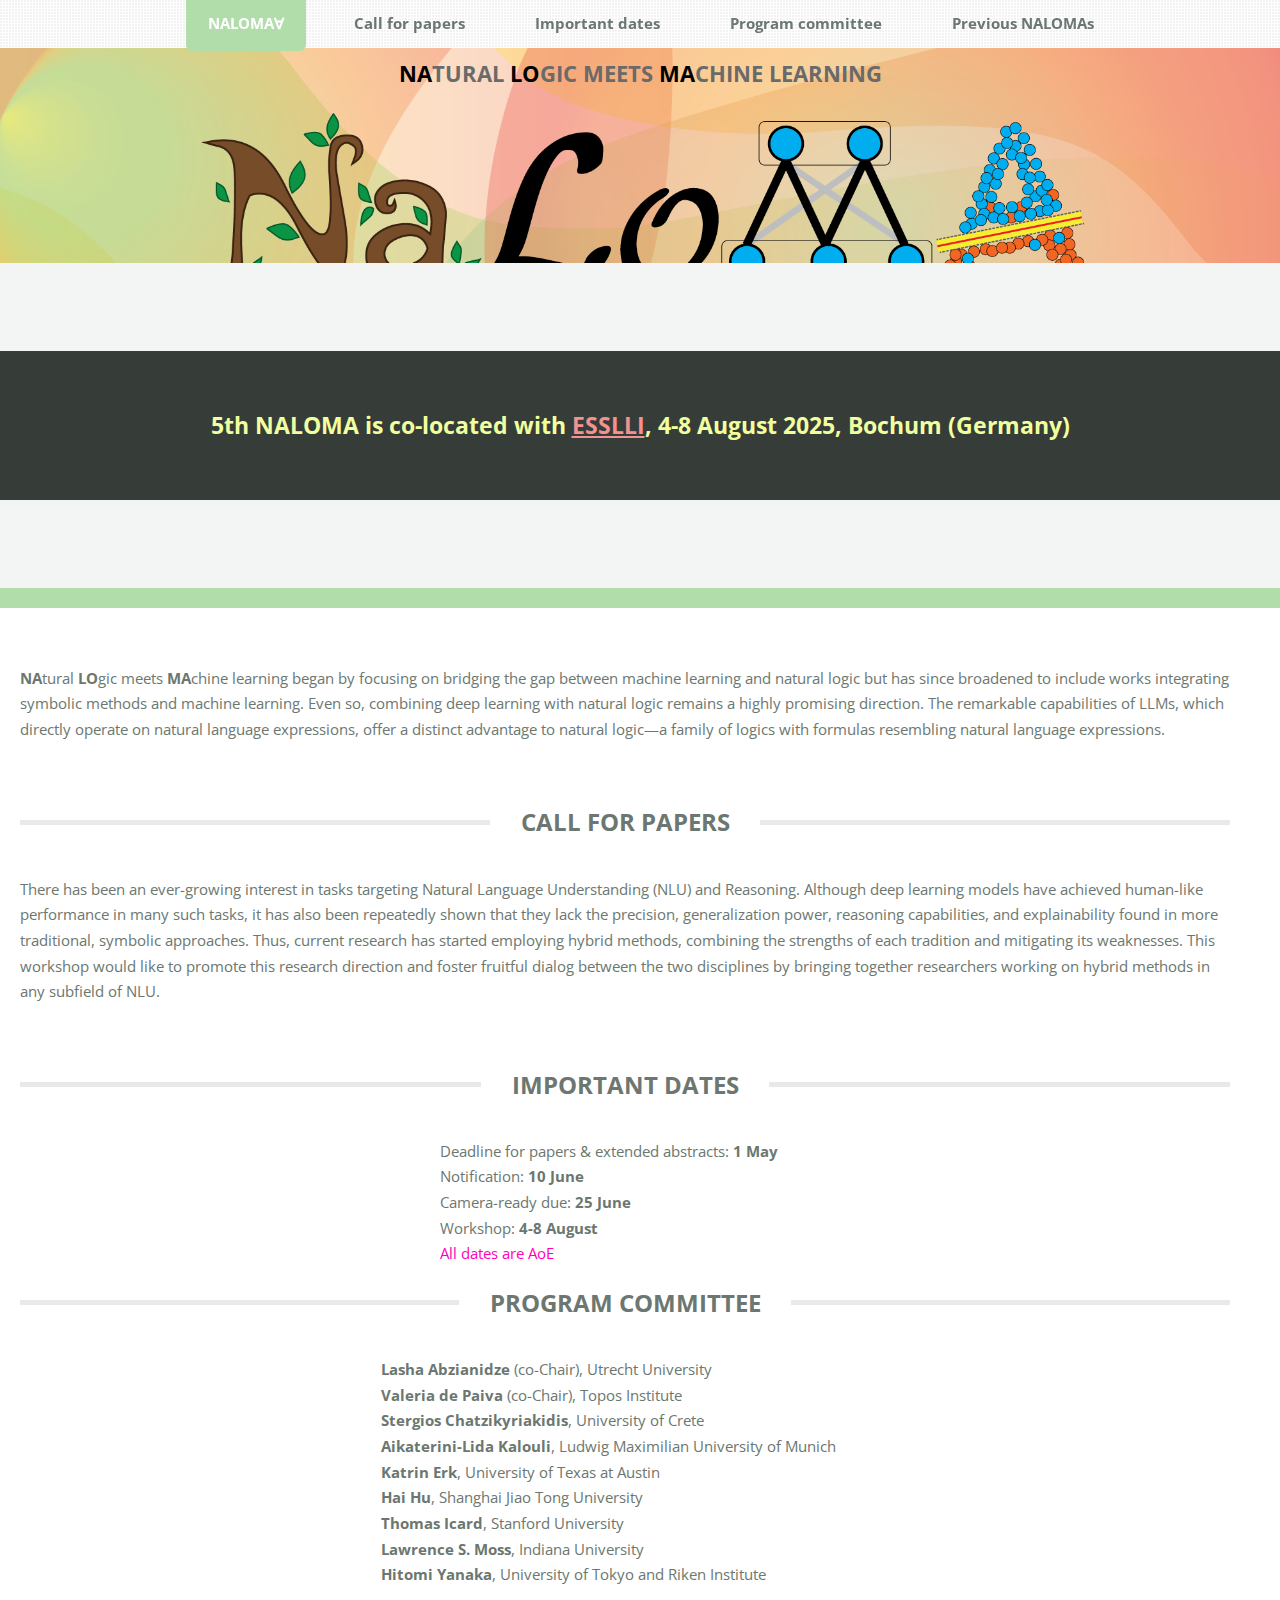
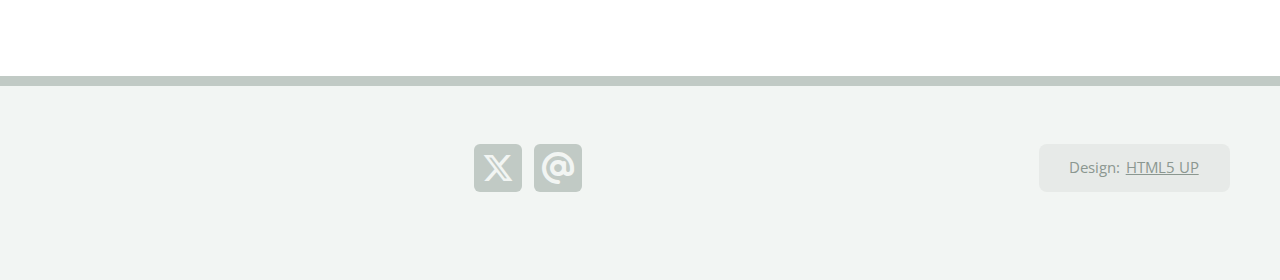
==== commit 1f4e5f9d: "show design info" ====
--- a/index.html
+++ b/index.html
@@ -176,6 +176,7 @@
 										<ul class="contact">
 											<li><a class="fa-brands fa-x-twitter" style="text-decoration: none;" href="https://x.com/nalomameeting"></a></li>
 											<li><a class="fa fa-at" style="text-decoration: none;" href="mailto:lasha.abzianidze@gmail.com"></a></li>
+											<li id="copyright" style="float:right; margin-right: auto;">Design: <a style="width:auto; padding: 2px; display:inline; background: none;" href="http://html5up.net">HTML5 UP</a></li>
 										</ul>
 									</section>
 
@@ -185,7 +186,8 @@
 						<!-- Copyright -->
 							<!-- <div id="copyright">
 								<ul class="menu">
-									<li>&copy; Untitled. All rights reserved</li><li>Design: <a href="http://html5up.net">HTML5 UP</a></li>
+									<li>&copy; Untitled. All rights reserved</li>
+									<li>Design: <a href="http://html5up.net">HTML5 UP</a></li>
 								</ul>
 							</div> -->
 					</div>
--- a/assets/css/main.css
+++ b/assets/css/main.css
@@ -2595,7 +2595,7 @@
 
 	#footer {
 		text-align: center;
-		padding: 4em 0 4em 0;
+		padding: 4em 0 1em 0;
 	}
 
 		#footer a {
@@ -2618,7 +2618,7 @@
 		padding: 0.75em 2em 0.75em 2em;
 		border-radius: 8px;
 		color: #8b9790;
-		margin: 4em 0 0 0;
+		/* margin: 4em 0 0 0; */
 	}
 
 		#copyright a {
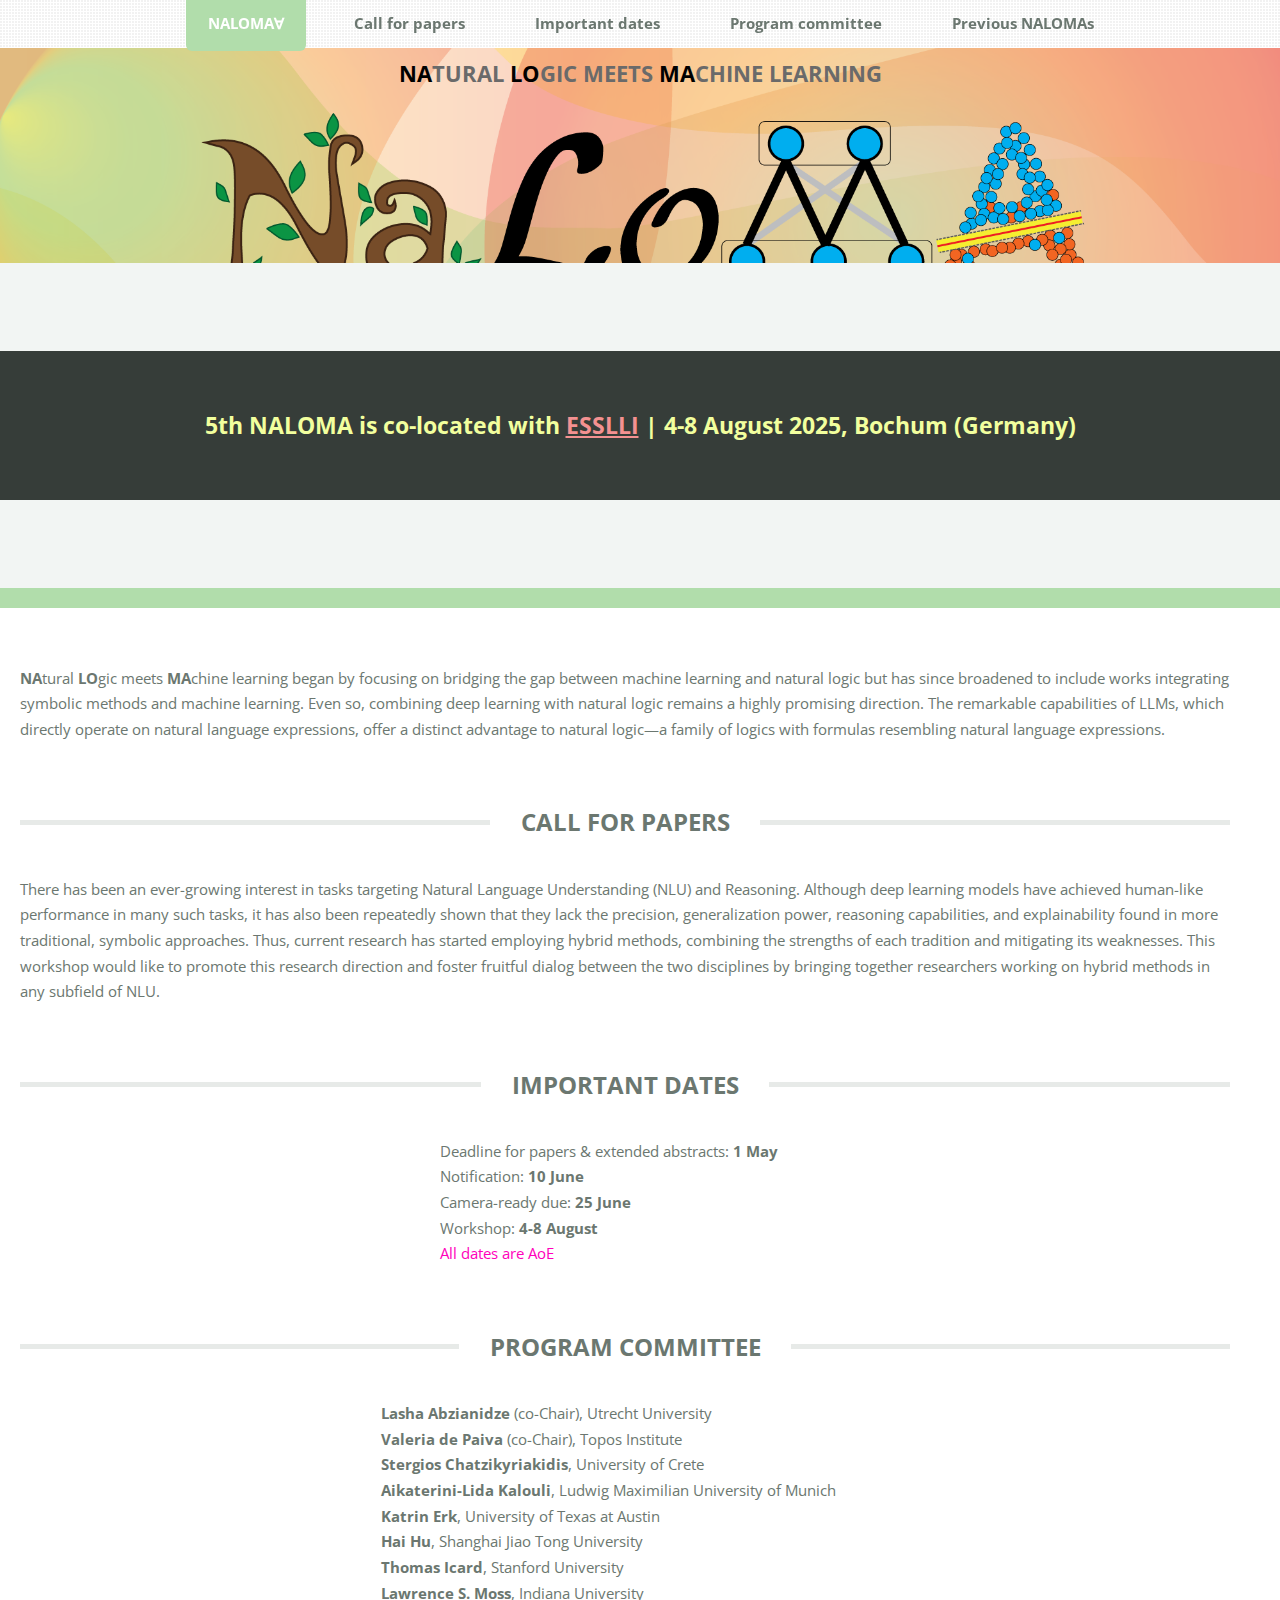
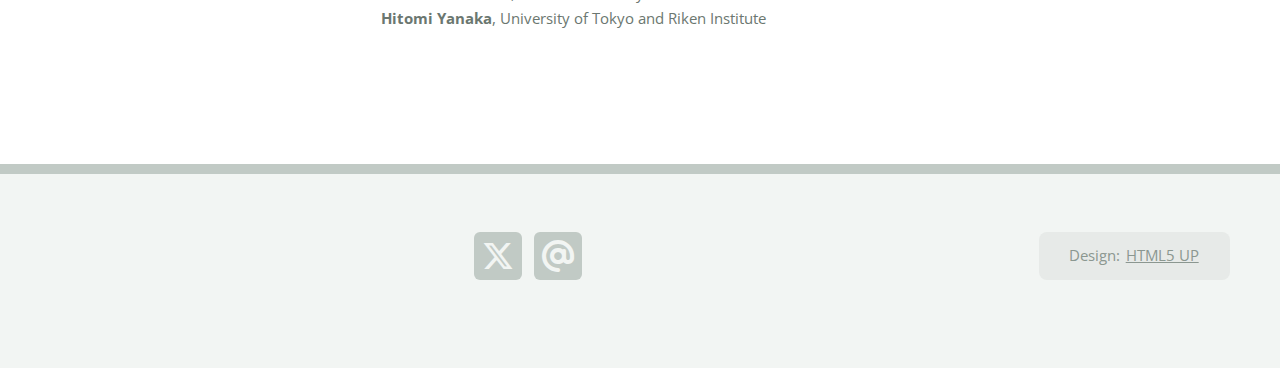
==== commit f8b93a09: "minor" ====
--- a/index.html
+++ b/index.html
@@ -53,7 +53,7 @@
 			<!-- Banner -->
 				<section id="banner">
 					<div class="content">
-						<h2>5th NALOMA is co-located with <a href="https://2025.esslli.eu/">ESSLLI</a>, 4-8 August 2025, Bochum (Germany)</h2>
+						<h2>5th NALOMA is co-located with <a href="https://2025.esslli.eu/">ESSLLI</a> | 4-8 August 2025, Bochum (Germany)</h2>
 						<!-- <a href="#main" class="button scrolly">Alright let's go</a> -->
 					</div>
 				</section>
--- a/assets/css/main.css
+++ b/assets/css/main.css
@@ -1893,6 +1893,7 @@
 		list-style-type: none; 
 		padding-left: 0em; 
 		margin: 0 auto;
+		margin-bottom: 3em;
 	}
 
 /* Divided */
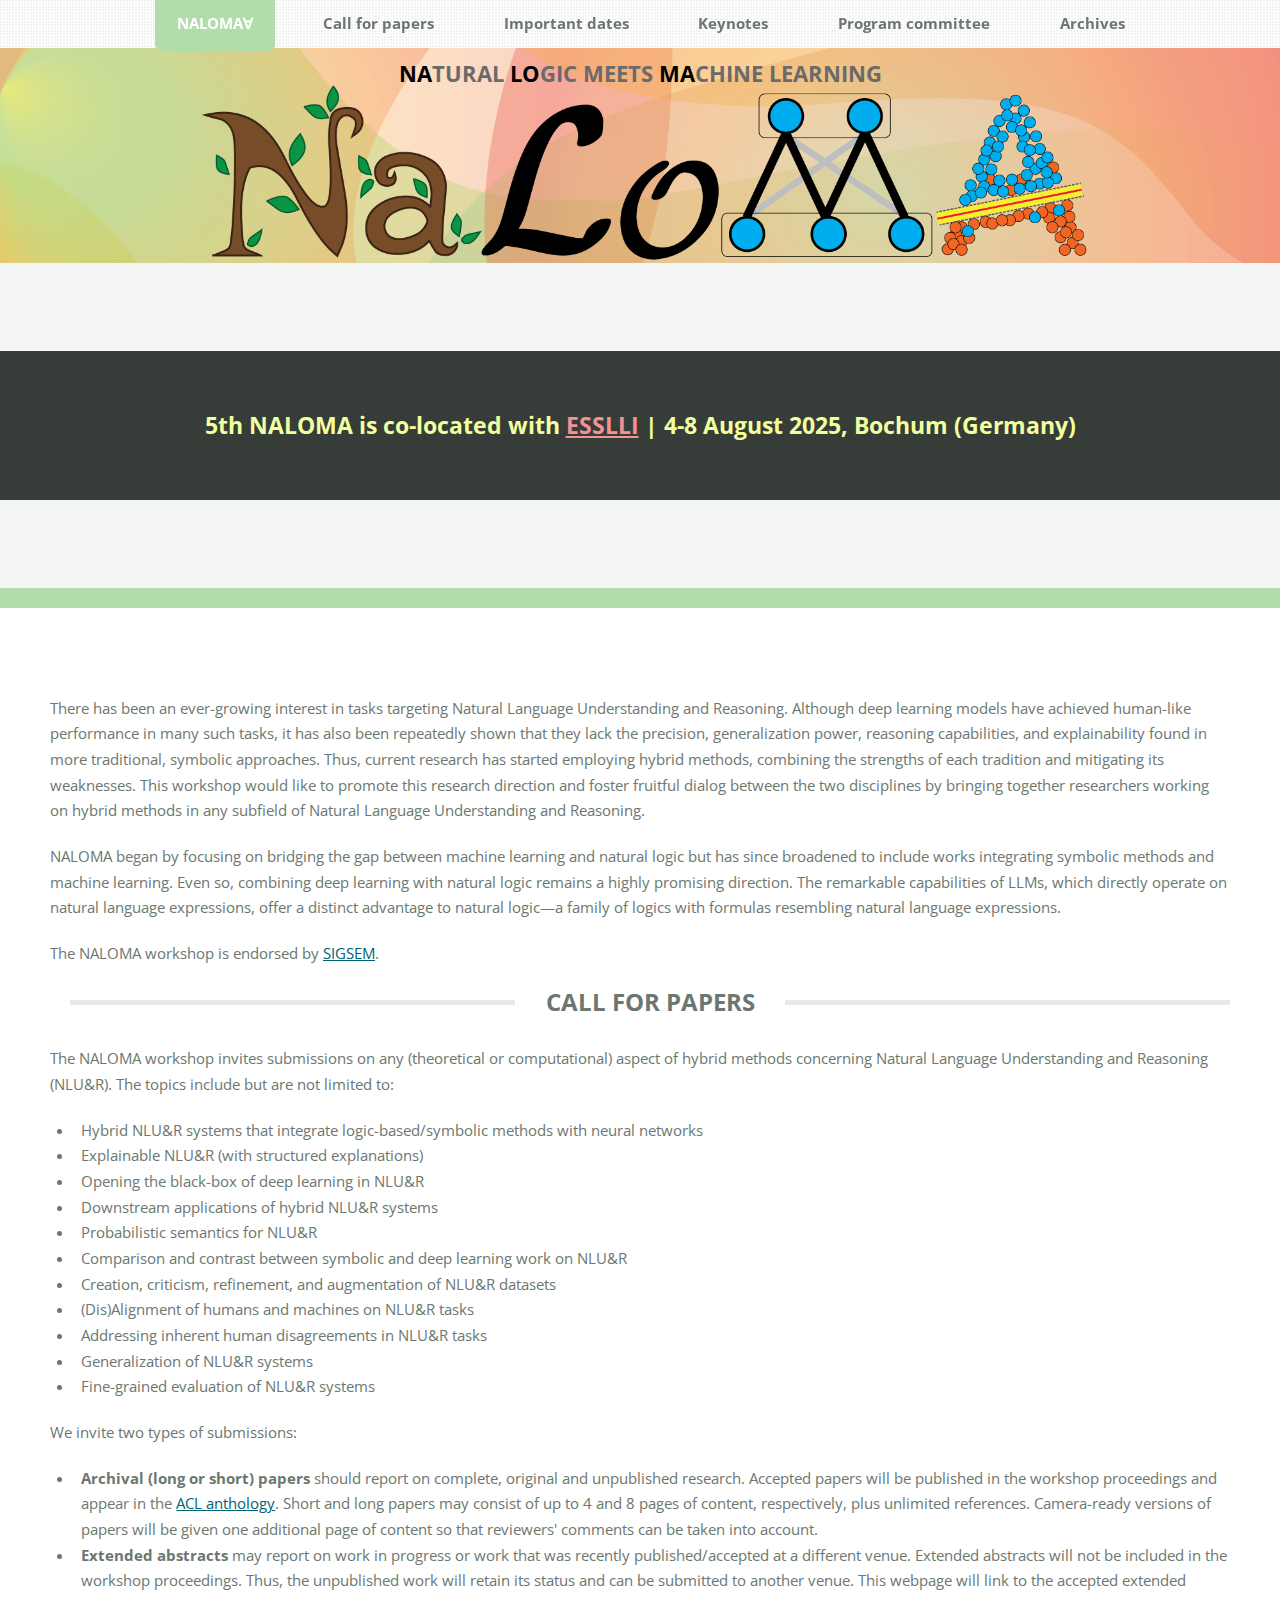
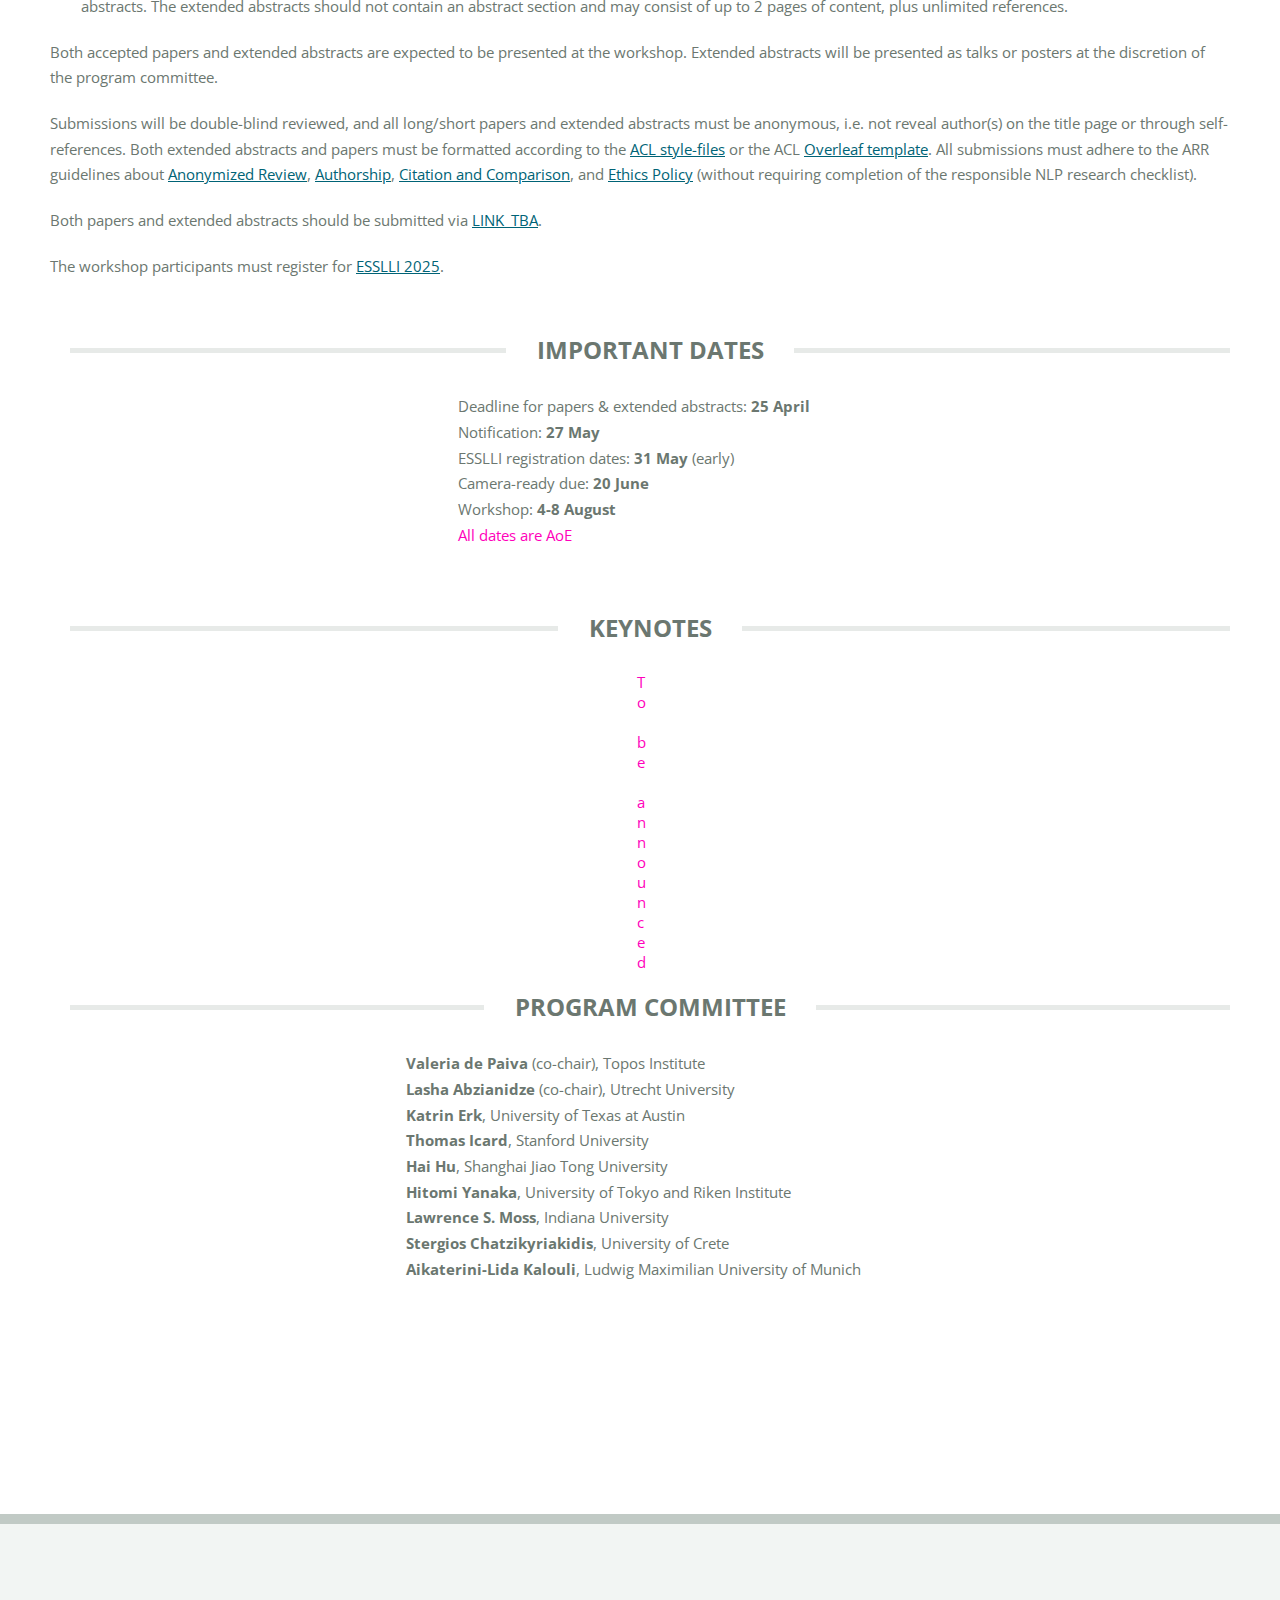
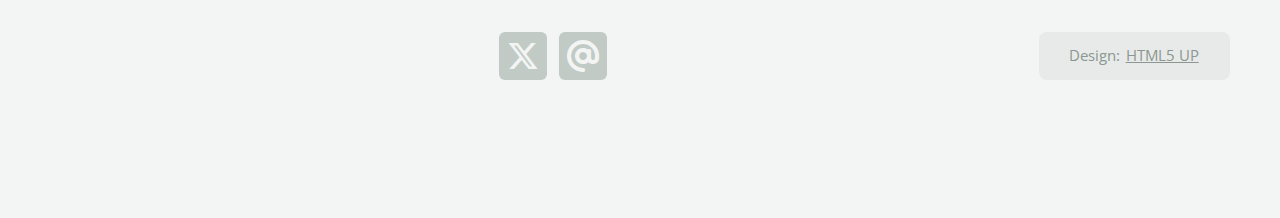
==== commit ef4ebae8: "add google analytics" ====
--- a/index.html
+++ b/index.html
@@ -1,208 +1,25 @@
-<!DOCTYPE HTML>
-<!--
-	TXT by HTML5 UP
-	html5up.net | @ajlkn
-	Free for personal and commercial use under the CCA 3.0 license (html5up.net/license)
--->
-<html>
-	<head>
-		<title>NALOMA</title>
-		<meta charset="utf-8" />
-		<meta name="viewport" content="width=device-width, initial-scale=1, user-scalable=no" />
-		<link rel="stylesheet" href="assets/css/main.css" />
-		<link href="https://cdnjs.cloudflare.com/ajax/libs/font-awesome/6.5.0/css/all.min.css" rel="stylesheet">
+<!DOCTYPE html>
+<html lang="en">
+<head>
+    <meta charset="UTF-8">
+    <meta name="viewport" content="width=device-width, initial-scale=1.0">
+    <title>Redirecting...</title>
+    
+    <!-- Google tag (gtag.js) -->
+    <script async src="https://www.googletagmanager.com/gtag/js?id=G-J2KF2DFTD0"></script>
+    <script>
+    window.dataLayer = window.dataLayer || [];
+    function gtag(){dataLayer.push(arguments);}
+    gtag('js', new Date());
 
+    gtag('config', 'G-J2KF2DFTD0');
+    </script>
 
-	</head>
-	<body class="homepage is-preload">
-		<div id="page-wrapper">
-
-			<!-- Header -->
-				<header id="header">
-					<div class="logo container">
-						<div>
-							<span id="logo" style="display: none;">NALOMA∀</span><h1>NA</h1><p>tural</p> <h1>LO</h1><p>gic meets</p> <h1>MA</h1><p>chine learning</p> 
-							<!-- <p>Natural Logic Meets Machine Learning</p> -->
-						</div>
-					</div>
-				</header>
-
-			<!-- Nav -->
-				<nav id="nav">
-					<ul>
-						<li class="current"><a href="index.html">NALOMA∀</a></li>
-						<li><a href="#call-for-papers">Call for papers</a></li>
-						<li><a href="#important-dates">Important dates</a></li>
-						<li><a href="#program-committee">Program committee</a></li>
-						<!-- <li><a href="left-sidebar.html">left sidebar</a></li>
-						<li><a href="right-sidebar.html">right sidebar</a></li>
-						<li><a href="no-sidebar.html">no sidebar</a></li> -->
-						<li>
-							<a href="#">Previous NALOMAs</a>
-							<ul>
-								<li><a href="https://aclanthology.org/venues/naloma/">ACL Anthology Proceedings</a></li>
-								<li><a href="https://sites.google.com/view/naloma4">NALOMA IV (2023)</a></li>
-								<li><a href="https://sites.google.com/view/naloma22">NALOMA III (2022)</a></li>
-								<li><a href="https://typo.uni-konstanz.de/naloma21/">NALOMA II (2021)</a></li>
-								<li><a href="http://web.archive.org/web/20200923002008/https://typo.uni-konstanz.de/naloma20/">NALOMA I (2020)</a></li>
-							</ul>
-						</li>
-					</ul>
-				</nav>
-
-			<!-- Banner -->
-				<section id="banner">
-					<div class="content">
-						<h2>5th NALOMA is co-located with <a href="https://2025.esslli.eu/">ESSLLI</a> | 4-8 August 2025, Bochum (Germany)</h2>
-						<!-- <a href="#main" class="button scrolly">Alright let's go</a> -->
-					</div>
-				</section>
-
-			<!-- Main -->
-				<section id="main">
-					<div class="container">
-						<div class="row gtr-200">
-							<!-- <div class="col-12"> -->
-
-								<!-- Highlight -->
-									<!-- <section class="box highlight">
-										<ul class="special">
-											<li><a href="#" class="icon solid fa-search"><span class="label">Magnifier</span></a></li>
-											<li><a href="#" class="icon solid fa-tablet-alt"><span class="label">Tablet</span></a></li>
-											<li><a href="#" class="icon solid fa-flask"><span class="label">Flask</span></a></li>
-											<li><a href="#" class="icon solid fa-cog"><span class="label">Cog?</span></a></li>
-										</ul>
-										<header>
-											<h2>A random assortment of icons in circles</h2>
-											<p>And some text that attempts to explain their significance</p>
-										</header>
-										<p>
-											Phasellus quam turpis, feugiat sit amet ornare in, hendrerit in lectus. Praesent semper mod quis eget mi. Etiam eu<br />
-											ante risus. Aliquam erat volutpat. Aliquam luctus et mattis lectus amet pulvinar. Nam nec turpis consequat.
-										</p>
-									</section> -->
-
-							<!-- </div> -->
-							<div class="col-12">
-
-								<!-- Intro -->
-									<section id="intro" class="box features">
-										<!-- <h2 class="major"><span></span></h2> -->
-										<div>
-											<div class="row">
-												<p>
-													<b>NA</b>tural <b>LO</b>gic meets <b>MA</b>chine learning began by focusing on bridging the gap between machine learning and natural logic but has since broadened to include works integrating symbolic methods and machine learning. Even so, combining deep learning with natural logic remains a highly promising direction. The remarkable capabilities of LLMs, which directly operate on natural language expressions, offer a distinct advantage to natural logic&mdash;a family of logics with formulas resembling natural language expressions.  
-												</p>
-											</div>
-										</div>
-									</section>
-								
-								<!-- Call for papers -->
-									<section id="call-for-papers" class="box features">
-										<h2 class="major"><span>Call for Papers</span></h2>
-										<div>
-											<div class="row">
-												<p>
-													There has been an ever-growing interest in tasks targeting Natural Language Understanding (NLU) and Reasoning. Although deep learning models have achieved human-like performance in many such tasks, it has also been repeatedly shown that they lack the precision, generalization power, reasoning capabilities, and explainability found in more traditional, symbolic approaches. Thus, current research has started employing hybrid methods, combining the strengths of each tradition and mitigating its weaknesses. This workshop would like to promote this research direction and foster fruitful dialog between the two disciplines by bringing together researchers working on hybrid methods in any subfield of NLU.
-												</p>
-											</div>
-										</div>
-									</section>
-
-								<!-- Important dates -->
-									<section id="important-dates" class="box features">
-										<h2 class="major"><span>Important Dates</span></h2>
-										<div>
-											<div class="row">
-												<ul class="listing">
-													<li>Deadline for papers &amp; extended abstracts: <b>1 May</b></li>
-													<li>Notification: <b>10 June</b></li>
-													<li>Camera-ready due: <b>25 June</b></li>
-													<li>Workshop: <b>4-8 August</b></li>
-													<li style="color:rgb(255, 0, 187)">All dates are AoE</li>
-												</ul>
-											</div>
-										</div>
-									</section>
-								<!-- Program committe -->
-									<section id="program-committee" class="box features">
-										<h2 class="major"><span>Program Committee</span></h2>
-										<div>
-											<div class="row">
-												<ul class="listing">
-													<li><b>Lasha Abzianidze</b> (co-Chair), Utrecht University</li>
-													<li><b>Valeria de Paiva</b> (co-Chair), Topos Institute</li>
-													<li><b>Stergios Chatzikyriakidis</b>, University of Crete</li>
-													<li><b>Aikaterini-Lida Kalouli</b>, Ludwig Maximilian University of Munich</li>
-													<li><b>Katrin Erk</b>, University of Texas at Austin</li>
-													<li><b>Hai Hu</b>, Shanghai Jiao Tong University</li>
-													<li><b>Thomas Icard</b>, Stanford University</li>
-													<li><b>Lawrence S. Moss</b>, Indiana University</li>
-													<li><b>Hitomi Yanaka</b>, University of Tokyo and Riken Institute</li>
-												</ul>
-											</div>
-										</div>
-									</section>
-
-							</div>
-						</div>
-					</div>
-				</section>
-
-			<!-- Footer -->
-				<footer id="footer">
-					<div class="container">
-						<div class="row gtr-200">
-							<!-- <div class="col-12"> -->
-
-								<!-- About -->
-									<!-- <section>
-										<h2 class="major"><span>What's this about?</span></h2>
-										<p>
-											This is <strong>TXT</strong>, yet another free responsive site template designed by
-											<a href="http://twitter.com/ajlkn">AJ</a> for <a href="http://html5up.net">HTML5 UP</a>. It's released under the
-											<a href="http://html5up.net/license/">Creative Commons Attribution</a> license so feel free to use it for
-											whatever you're working on (personal or commercial), just be sure to give us credit for the design.
-											That's basically it :)
-										</p>
-									</section> -->
-
-							<!-- </div> -->
-							<div class="col-12">
-
-								<!-- Contact -->
-									<section>
-										<!-- <h2 class="major"><span>Get in touch</span></h2> -->
-										<ul class="contact">
-											<li><a class="fa-brands fa-x-twitter" style="text-decoration: none;" href="https://x.com/nalomameeting"></a></li>
-											<li><a class="fa fa-at" style="text-decoration: none;" href="mailto:lasha.abzianidze@gmail.com"></a></li>
-											<li id="copyright" style="float:right; margin-right: auto;">Design: <a style="width:auto; padding: 2px; display:inline; background: none;" href="http://html5up.net">HTML5 UP</a></li>
-										</ul>
-									</section>
-
-							</div>
-						</div>
-
-						<!-- Copyright -->
-							<!-- <div id="copyright">
-								<ul class="menu">
-									<li>&copy; Untitled. All rights reserved</li>
-									<li>Design: <a href="http://html5up.net">HTML5 UP</a></li>
-								</ul>
-							</div> -->
-					</div>
-				</footer>
-
-		</div>
-
-		<!-- Scripts -->
-			<script src="assets/js/jquery.min.js"></script>
-			<script src="assets/js/jquery.dropotron.min.js"></script>
-			<script src="assets/js/jquery.scrolly.min.js"></script>
-			<script src="assets/js/browser.min.js"></script>
-			<script src="assets/js/breakpoints.min.js"></script>
-			<script src="assets/js/util.js"></script>
-			<script src="assets/js/main.js"></script>
-
-	</body>
-</html>+</head>
+<body>
+    <p>Redirecting to the new page...</p>
+    <script>
+        window.location.href = "2025/index.html"; // Redirect to the new URL
+    </script>
+</body>
+</html>
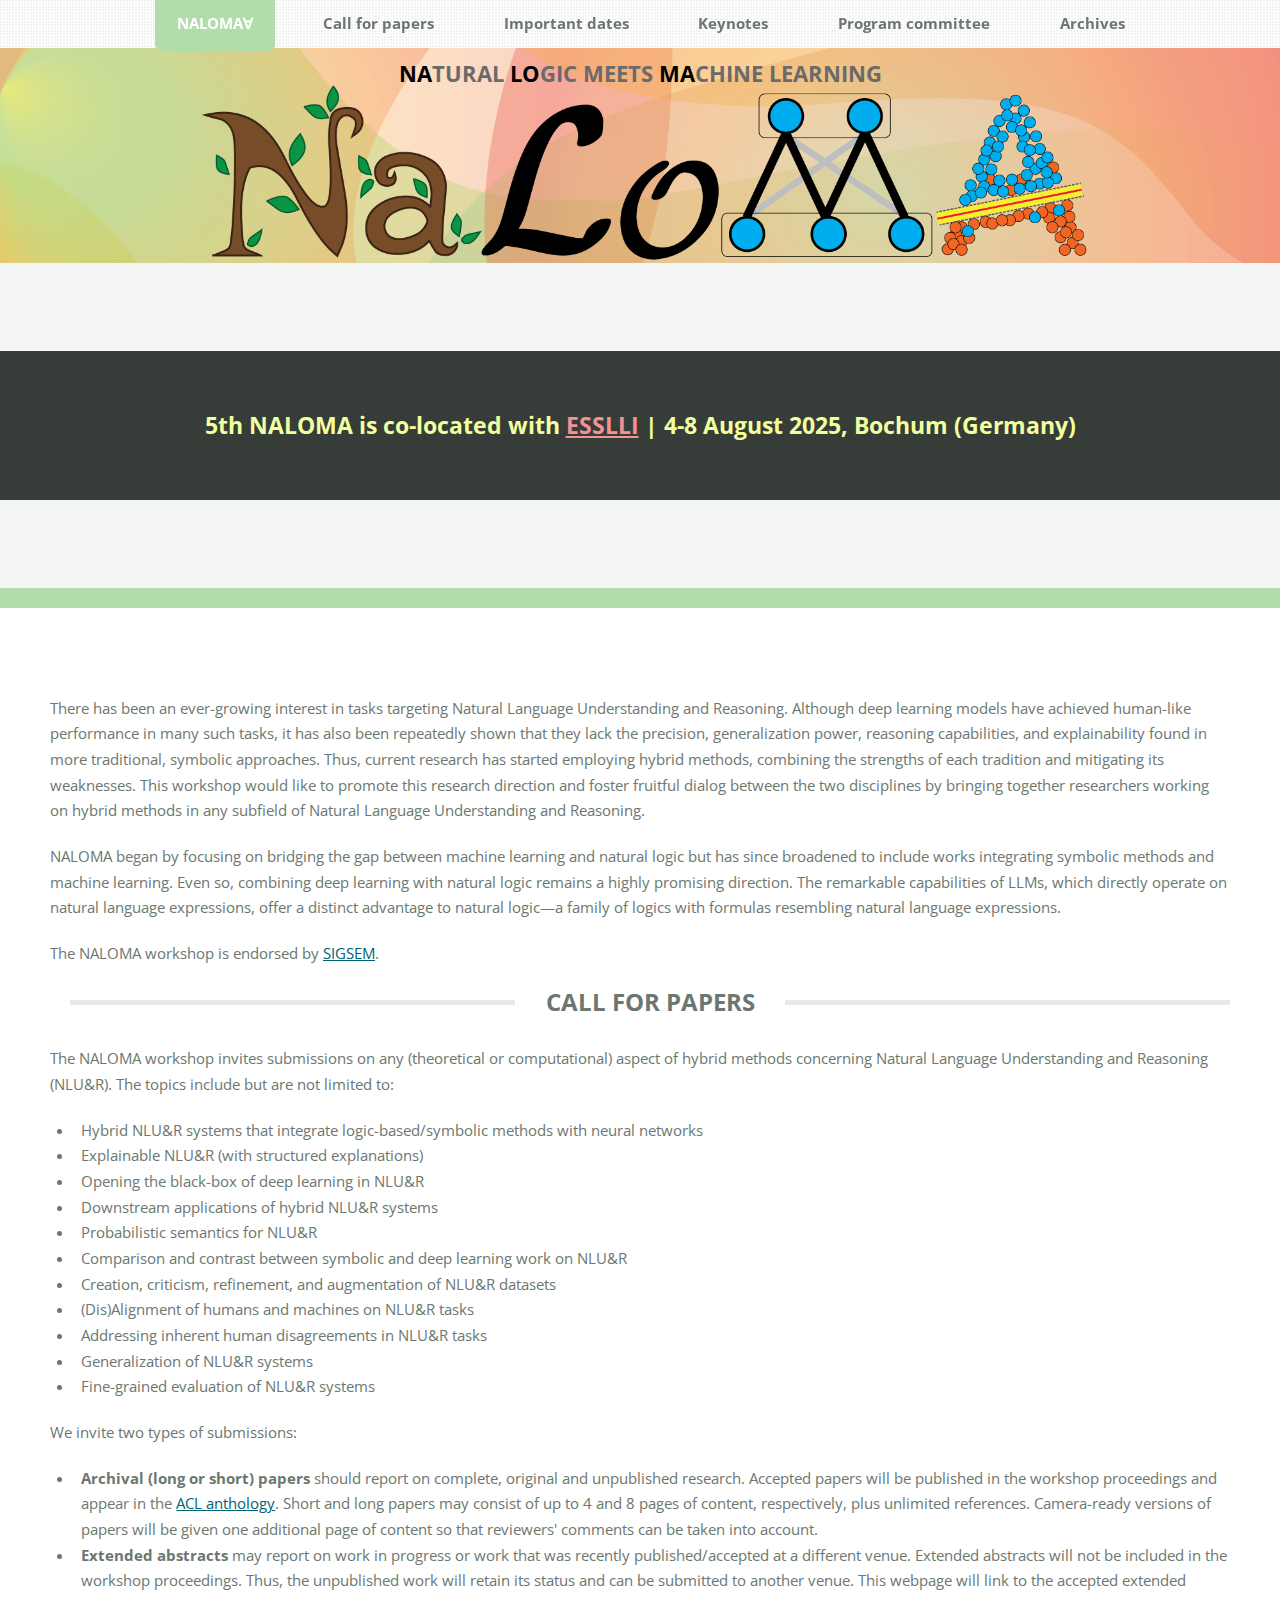
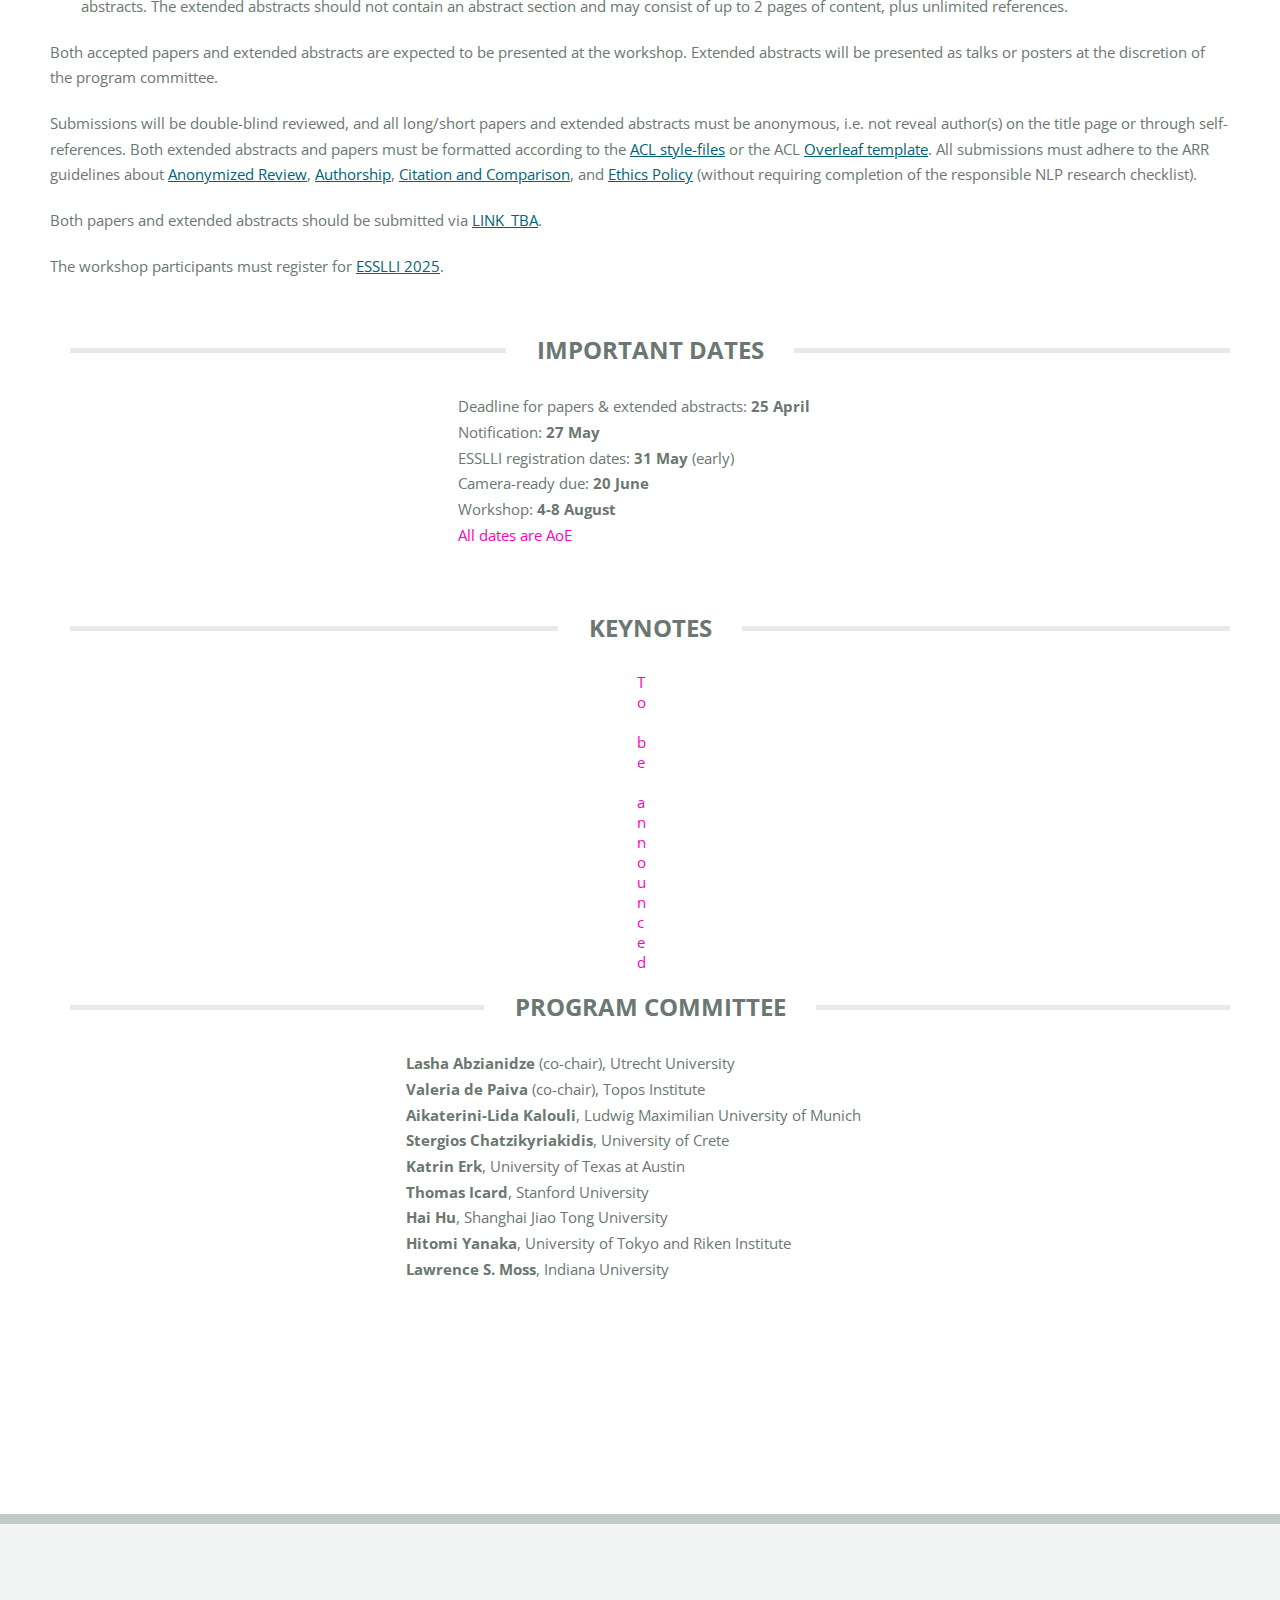
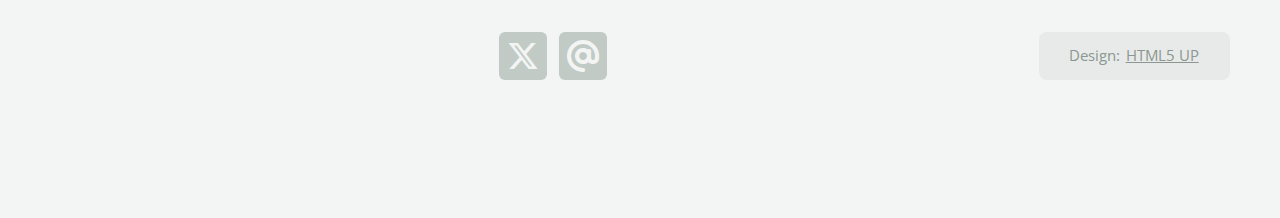
==== commit 1e5113cd: "add hidden keywords" ====
--- a/index.html
+++ b/index.html
@@ -21,5 +21,22 @@
     <script>
         window.location.href = "2025/index.html"; // Redirect to the new URL
     </script>
+
+    <ul class="hidden-text" id="keywords">
+        <li>Natural Logic Meets Machine Learning</li>
+        <li>Formal semantics</li>
+        <li>Natural Logic</li>
+        <li>Natural Language Processing</li>
+        <li>Natural Language Inference</li>
+        <li>Computational Linguistics</li>
+        <li>Deep Learning</li>
+        <li>Linguistics</li>
+        <li>Meaning Representation</li>
+        <li>Natural Language Reasoning</li>
+        <li>Recognizing Textual Entailment</li>
+        <li>Semantics</li>
+        <li>Meaning</li>
+    </ul>
+
 </body>
 </html>
